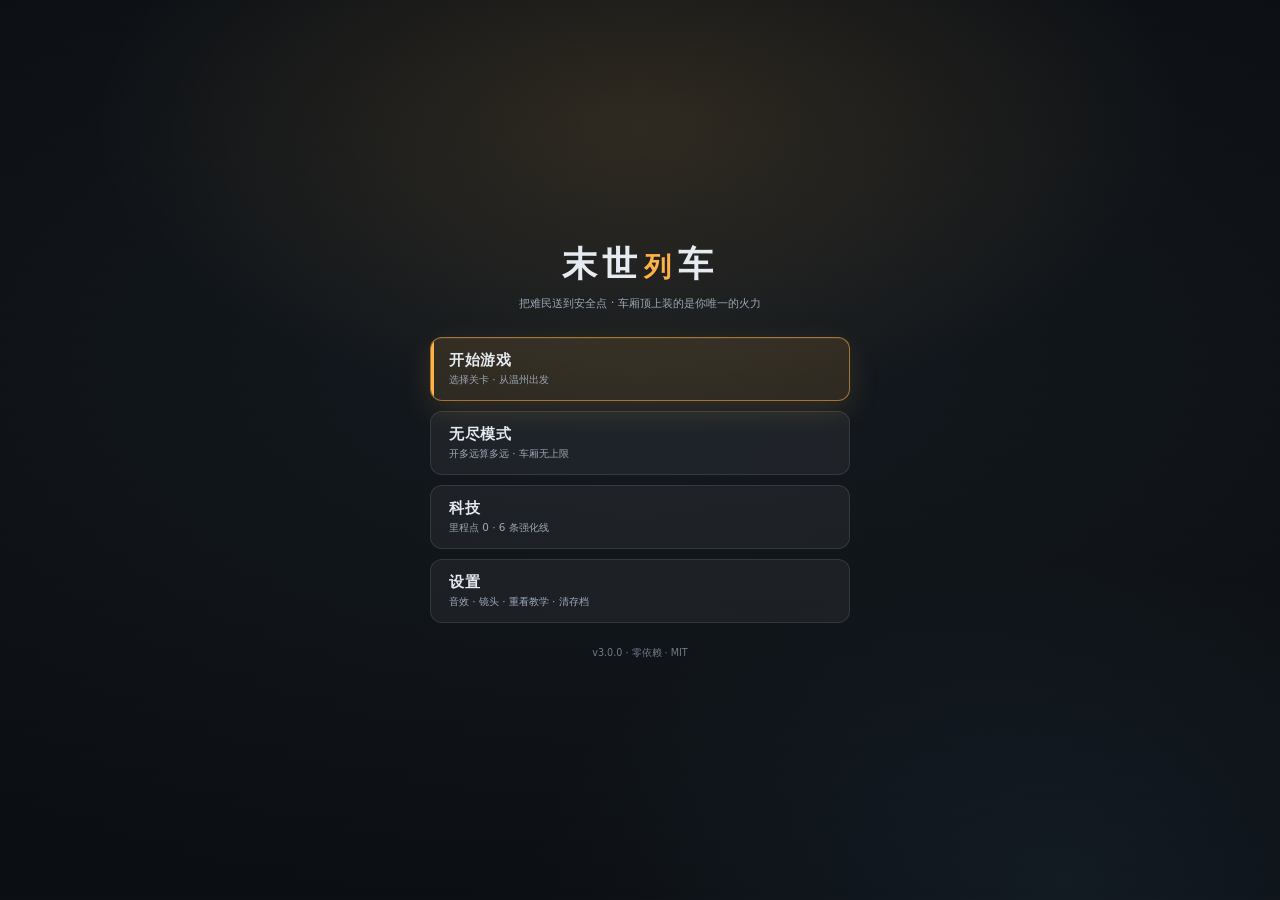
==== prototype/index.html @ fb1e8d97 "polish: 视觉精修（面板质感/动效/焦点环）+ 建筑女儿墙水箱 + 车厢污渍" ====
<!doctype html>
<html lang="zh-CN">
<head>
  <meta charset="utf-8">
  <meta name="viewport" content="width=device-width, initial-scale=1, viewport-fit=cover">
  <title>末世列车</title>
  <meta name="description" content="列车推进 · 车厢编组 · 尸潮防御（GDD v1.2 实现）">
  <link rel="stylesheet" href="css/style.css">
<link rel="stylesheet" href="css/polish.css">
</head>
<body>
  <canvas id="map"></canvas>
  <div id="ui"></div>
  <noscript>需要启用 JavaScript。</noscript>
  <script src="js/util.js"></script>
  <script src="js/cfg.js"></script>
  <script src="js/world.js"></script>
  <script src="js/fx.js"></script>
  <script src="js/lighting.js"></script>
  <script src="js/sound.js"></script>
  <script src="js/meta.js"></script>
  <script src="js/settings.js"></script>
  <script src="js/tips.js"></script>
  <script src="js/skills.js"></script>
  <script src="js/train.js"></script>
  <script src="js/zombies.js"></script>
  <script src="js/state.js"></script>
  <script src="js/save.js"></script>
  <script src="js/mapscreen.js"></script>
  <script src="js/ui.js"></script>
  <script src="js/main.js"></script>
</body>
</html>
---- prototype/css/style.css ----
/* 界面主题：废土暗色。变量集中在这里，改配色只改 :root。 */
:root {
  --bg: #14161a;
  --panel: rgba(20, 23, 28, 0.92);
  --panel-2: rgba(30, 34, 40, 0.96);
  --line: rgba(255, 255, 255, 0.10);
  --ink: #e6ebf2;
  --ink-2: #9aa7b6;
  --ink-3: #6d7a8a;
  --accent: #ffb347;
  --good: #5fc47a;
  --warn: #e0b04a;
  --bad: #e05a4a;
  --blue: #6fb6e0;
  --radius: 10px;
  --shadow: 0 10px 30px rgba(0, 0, 0, 0.45);
  --uiz: 1;
}

* { box-sizing: border-box; }

html, body {
  margin: 0; padding: 0; height: 100%;
  background: var(--bg);
  color: var(--ink);
  font-family: "PingFang SC", "Microsoft YaHei", "Noto Sans SC", system-ui, sans-serif;
  overflow: hidden;
  -webkit-font-smoothing: antialiased;
}

#map {
  position: fixed; inset: 0;
  display: block;
  touch-action: none;
}

#ui {
  position: fixed; inset: 0;
  pointer-events: none;
  font-size: calc(13px * var(--uiz));
  user-select: none;
}
#ui > * { pointer-events: auto; }
#ui .hud { pointer-events: none; }
#ui .hud button, #ui .hud .stat, #ui .hud .card-car { pointer-events: auto; }

/* ---------------- 顶栏 ---------------- */
.hud.top {
  position: absolute; top: 0; left: 0; right: 0;
  display: flex; align-items: center; gap: 14px;
  padding: 9px 14px;
  background: linear-gradient(180deg, rgba(10, 12, 15, 0.94), rgba(10, 12, 15, 0.42));
  border-bottom: 1px solid var(--line);
}
.brand { display: flex; flex-direction: column; line-height: 1.1; min-width: 128px; }
.brand b { font-size: 1.12em; letter-spacing: 0.06em; }
.brand span { font-size: 0.68em; color: var(--ink-3); letter-spacing: 0.18em; }

.route { flex: 1; min-width: 200px; max-width: 40vw; }
.route-track {
  position: relative; height: 6px; border-radius: 4px;
  background: rgba(255, 255, 255, 0.10);
  overflow: hidden;
}
.route-fill {
  position: absolute; inset: 0 auto 0 0; width: 0%;
  background: linear-gradient(90deg, #8b5a2b, var(--accent));
  transition: width 0.12s linear;
}
.route-marks { position: relative; height: 10px; }
.route-mark {
  position: absolute; top: 1px; width: 2px; height: 7px;
  background: rgba(255, 255, 255, 0.34); transform: translateX(-1px);
}
.route-mark.final { background: var(--accent); width: 3px; height: 10px; top: 0; }
.route-now { margin-top: 3px; font-size: 0.9em; color: var(--ink-2); }

.stats { display: flex; gap: 12px; }
.stat {
  display: flex; flex-direction: column; align-items: flex-end;
  min-width: 52px; line-height: 1.15;
}
.stat span { font-size: 0.72em; color: var(--ink-3); }
.stat b { font-size: 1.02em; font-variant-numeric: tabular-nums; }
.stat b.warn { color: var(--warn); }
.stat b.bad { color: var(--bad); }

.ctrls { display: flex; gap: 6px; align-items: center; }
.speeds { display: flex; gap: 2px; }

/* ---------------- 按钮 ---------------- */
.btn {
  font: inherit; color: var(--ink);
  background: rgba(255, 255, 255, 0.07);
  border: 1px solid var(--line);
  border-radius: 7px;
  padding: 5px 10px;
  cursor: pointer;
  line-height: 1.3;
  transition: background 0.12s, transform 0.06s;
}
.btn:hover { background: rgba(255, 255, 255, 0.13); }
.btn:active { transform: translateY(1px); }
.btn.sm { padding: 3px 7px; font-size: 0.92em; }
.btn.on { background: var(--accent); color: #221a08; border-color: transparent; font-weight: 700; }
.btn.primary { background: linear-gradient(180deg, #ffc46b, #e89b2c); color: #241a06; border-color: transparent; font-weight: 700; }
.btn.primary:hover { filter: brightness(1.06); }
.btn.ghost { background: transparent; }
.btn.big { padding: 10px 22px; font-size: 1.05em; width: 100%; }
.btn:disabled { opacity: 0.45; cursor: default; }

/* ---------------- 底部车厢条 ---------------- */
.hud.bottom {
  position: absolute; bottom: 0; left: 0; right: 0;
  display: flex; gap: 8px; justify-content: center;
  padding: 10px 12px 12px;
  background: linear-gradient(0deg, rgba(10, 12, 15, 0.94), rgba(10, 12, 15, 0));
}
.card-car {
  width: 168px;
  background: var(--panel);
  border: 1px solid var(--line);
  border-radius: var(--radius);
  padding: 7px 9px 8px;
  box-shadow: var(--shadow);
  cursor: default;
}
.card-car.dead { opacity: 0.55; filter: grayscale(0.7); }
.cc-head { display: flex; justify-content: space-between; align-items: baseline; font-size: 0.9em; }
.cc-name { color: var(--ink-2); }
.cc-hp { font-variant-numeric: tabular-nums; font-weight: 700; }
.cc-hp.warn { color: var(--warn); }
.cc-hp.bad, .cc-hp.dead { color: var(--bad); }
.cc-bar {
  height: 4px; margin: 5px 0 7px; border-radius: 3px;
  background: rgba(255, 255, 255, 0.10); overflow: hidden;
}
.cc-bar i {
  display: block; height: 100%; width: 100%;
  background: var(--good);
  transition: width 0.18s linear, background 0.2s;
}
.cc-bar i.warn { background: var(--warn); }
.cc-bar i.bad { background: var(--bad); }
.cc-bar i.dead { background: #5a1f1f; }
.cc-slots { display: flex; gap: 6px; }
.slot {
  flex: 1; display: flex; align-items: center; gap: 5px;
  font: inherit; font-size: 0.86em;
  color: var(--ink-2);
  background: rgba(255, 255, 255, 0.04);
  border: 1px dashed rgba(255, 255, 255, 0.18);
  border-radius: 7px;
  padding: 5px 6px;
  cursor: pointer;
  min-width: 0;
}
.slot:hover { background: rgba(255, 255, 255, 0.10); border-color: rgba(255, 255, 255, 0.32); }
.slot.has { border-style: solid; color: var(--ink); background: rgba(255, 179, 71, 0.10); }
.slot-dot { width: 7px; height: 7px; border-radius: 50%; background: rgba(255, 255, 255, 0.22); flex: none; }
.slot-txt { overflow: hidden; text-overflow: ellipsis; white-space: nowrap; }

/* ---------------- 抽屉 ---------------- */
.drawer {
  position: absolute; top: 62px; right: 12px; bottom: 118px;
  width: 372px;
  max-width: calc(100vw - 24px);
  overflow-y: auto;
  background: var(--panel-2);
  border: 1px solid var(--line);
  border-radius: 14px;
  box-shadow: var(--shadow);
  padding: 12px 13px 14px;
  display: flex; flex-direction: column; gap: 10px;
}
.drawer.hidden { display: none; }
.dw-head { display: flex; justify-content: space-between; align-items: flex-start; gap: 10px; }
.dw-head b { font-size: 1.06em; }
.dw-head .sub { color: var(--ink-3); font-size: 0.86em; margin-top: 3px; line-height: 1.45; }
.dw-sec { color: var(--ink-3); font-size: 0.78em; letter-spacing: 0.12em; margin-top: 4px; }
.dw-foot { color: var(--ink-3); font-size: 0.78em; margin-top: auto; padding-top: 8px; }
.dw-card {
  border: 1px solid var(--line); border-radius: 10px;
  padding: 9px 10px; background: rgba(255, 255, 255, 0.035);
  display: flex; flex-direction: column; gap: 7px;
}
.dw-card.own { border-color: rgba(255, 179, 71, 0.35); background: rgba(255, 179, 71, 0.05); }
.dw-card .row { display: flex; justify-content: space-between; align-items: baseline; }
.lv { color: var(--accent); font-weight: 700; font-size: 0.9em; }
.kv { display: flex; flex-wrap: wrap; gap: 4px 14px; color: var(--ink-2); font-size: 0.88em; }
.kv.big { font-size: 1em; color: var(--ink); gap: 6px 22px; justify-content: center; }
.desc { color: var(--ink-3); font-size: 0.85em; line-height: 1.5; }
.acts { display: flex; gap: 7px; flex-wrap: wrap; }
.sub { color: var(--ink-3); font-size: 0.85em; }

.wlist { display: flex; flex-direction: column; gap: 8px; }
.witem {
  display: flex; flex-direction: column; gap: 6px;
  text-align: left; font: inherit; color: var(--ink);
  background: rgba(255, 255, 255, 0.04);
  border: 1px solid var(--line); border-radius: 10px;
  padding: 9px 10px; cursor: pointer;
}
.witem:hover { background: rgba(255, 255, 255, 0.09); border-color: rgba(255, 255, 255, 0.24); }
.witem.off { opacity: 0.45; }
.wi-head { display: flex; align-items: center; gap: 8px; }
.wi-head b { flex: 1; }
.wi-dot { width: 9px; height: 9px; border-radius: 50%; flex: none; }
.cost { color: var(--accent); font-weight: 700; font-size: 0.9em; }

.shop { display: flex; flex-direction: column; gap: 7px; }
.shop-item {
  display: flex; justify-content: space-between; align-items: center;
  font: inherit; color: var(--ink); text-align: left;
  background: rgba(255, 255, 255, 0.05);
  border: 1px solid var(--line); border-radius: 9px;
  padding: 9px 11px; cursor: pointer;
}
.shop-item:hover { background: rgba(255, 255, 255, 0.10); }
.shop-item span { color: var(--accent); font-size: 0.88em; }

.cars { display: flex; flex-direction: column; gap: 5px; }
.car-line {
  display: flex; justify-content: space-between;
  font: inherit; font-size: 0.9em; color: var(--ink-2); text-align: left;
  background: rgba(255, 255, 255, 0.04);
  border: 1px solid var(--line); border-radius: 8px;
  padding: 7px 10px; cursor: pointer;
}
.car-line:hover { background: rgba(255, 255, 255, 0.09); }
.car-line.dead { opacity: 0.5; }

/* ---------------- 提示 ---------------- */
.toasts {
  position: absolute; left: 50%; transform: translateX(-50%);
  top: 76px;
  display: flex; flex-direction: column; gap: 6px; align-items: center;
  pointer-events: none;
}
.toast {
  background: rgba(12, 15, 19, 0.93);
  border: 1px solid var(--line);
  border-left: 3px solid var(--blue);
  border-radius: 8px;
  padding: 7px 13px;
  font-size: 0.92em;
  box-shadow: var(--shadow);
  animation: toastIn 0.18s ease-out;
  transition: opacity 0.4s, transform 0.4s;
}
.toast.good { border-left-color: var(--good); }
.toast.warn { border-left-color: var(--warn); }
.toast.bad { border-left-color: var(--bad); }
.toast.out { opacity: 0; transform: translateY(-6px); }
@keyframes toastIn { from { opacity: 0; transform: translateY(-6px); } to { opacity: 1; transform: none; } }

/* ---------------- 开始/结束 ---------------- */
.screen {
  position: absolute; inset: 0;
  display: flex; align-items: center; justify-content: center;
  background: radial-gradient(circle at 50% 40%, rgba(10, 12, 16, 0.72), rgba(6, 7, 9, 0.94));
  backdrop-filter: blur(3px);
}
.screen.hidden { display: none; }
.panel-start {
  width: min(560px, calc(100vw - 40px));
  background: var(--panel-2);
  border: 1px solid var(--line);
  border-radius: 18px;
  padding: 26px 28px 24px;
  box-shadow: 0 24px 60px rgba(0, 0, 0, 0.6);
  text-align: center;
}
.panel-start h1 { margin: 0 0 8px; font-size: 2em; letter-spacing: 0.08em; }
.panel-start.win h1 { color: var(--good); }
.panel-start.lose h1 { color: var(--bad); }
.tagline { color: var(--ink-2); line-height: 1.6; margin-bottom: 16px; }
.rules { text-align: left; color: var(--ink-2); line-height: 1.75; font-size: 0.92em; padding-left: 20px; margin: 0 0 18px; }
.hint { color: var(--ink-3); font-size: 0.82em; margin-top: 12px; }

/* ---------------- v2：技能卡 ---------------- */
.skills {
  display: flex; gap: 6px; align-items: stretch;
  margin-left: 4px;
}
.skill {
  position: relative;
  display: flex; flex-direction: column; align-items: center; justify-content: center;
  gap: 1px;
  min-width: 62px; padding: 4px 8px 5px;
  font: inherit; font-size: 0.78em; color: var(--ink);
  background: rgba(255, 255, 255, 0.06);
  border: 1px solid var(--line);
  border-radius: 8px;
  cursor: pointer;
  overflow: hidden;
  transition: background 0.12s, border-color 0.12s, transform 0.06s;
}
.skill:hover { background: rgba(255, 255, 255, 0.13); }
.skill:active { transform: translateY(1px); }
.sk-key {
  font-weight: 700; font-size: 0.9em;
  color: var(--sk, var(--accent));
  line-height: 1.1;
}
.sk-name { color: var(--ink-2); white-space: nowrap; line-height: 1.2; }
.sk-cd {
  position: absolute; left: 0; right: 0; bottom: 0;
  height: 0%; background: rgba(0, 0, 0, 0.55);
  pointer-events: none;
  transition: height 0.08s linear;
}
.skill.on {
  background: color-mix(in srgb, var(--sk, #ffb347) 26%, transparent);
  border-color: var(--sk, #ffb347);
  box-shadow: 0 0 12px color-mix(in srgb, var(--sk, #ffb347) 40%, transparent);
}
.skill.on .sk-name { color: var(--ink); }
.skill.off { opacity: 0.62; }
.skill.off .sk-key { color: var(--ink-3); }

.railchip {
  display: flex; flex-direction: column; align-items: flex-end; justify-content: center;
  padding: 0 8px; margin-left: 2px;
  border-left: 1px solid var(--line);
  line-height: 1.15;
  font-size: 0.78em;
}
.railchip span { color: var(--ink-3); }
.railchip b { color: var(--warn); font-variant-numeric: tabular-nums; }
.railchip.bad b { color: var(--bad); }

/* ================= GDD v1.2 界面 ================= */
.hud.hidden { display: none; }
.hud.top { z-index: 5; }
.skillsbar {
  position: absolute; top: 60px; right: 14px;
  display: flex; gap: 8px; padding: 0;
  background: none; border: none;
}
.skillsbar .skill { min-width: 74px; }
.carbar {
  position: absolute; left: 0; right: 0; bottom: 0;
  display: flex; gap: 6px; align-items: stretch;
  padding: 8px 12px 12px;
  overflow-x: auto; overflow-y: hidden;
  background: linear-gradient(0deg, rgba(10,12,15,0.95), rgba(10,12,15,0));
}
.ccard {
  flex: 0 0 auto; width: 86px;
  background: var(--panel); border: 1px solid var(--line); border-radius: 9px;
  padding: 5px 7px 6px; cursor: pointer;
  display: flex; flex-direction: column; gap: 3px;
  transition: border-color .12s, background .12s;
}
.ccard:hover { background: rgba(255,255,255,0.10); border-color: rgba(255,255,255,0.28); }
.ccard.head { border-color: rgba(255,179,71,0.45); }
.ccard.dead { opacity: .5; filter: grayscale(.7); }
.cc-name { font-size: .78em; color: var(--ink-2); white-space: nowrap; }
.cc-slots { display: flex; gap: 3px; height: 6px; }
.slotp { flex: 1; height: 6px; border-radius: 2px; background: rgba(255,255,255,0.12); }
.slotp.has { background: var(--accent); }
.cc-bar { height: 4px; border-radius: 3px; background: rgba(255,255,255,0.10); overflow: hidden; }
.cc-bar i { display: block; height: 100%; background: var(--good); }
.cc-bar i.warn { background: var(--warn); }
.cc-bar i.bad { background: var(--bad); }
.cc-hp { font-size: .78em; color: var(--ink-2); text-align: right; font-variant-numeric: tabular-nums; }
.cc-ref { font-size: .72em; color: var(--accent); }

/* 标题 / 局外 */
.panel-title {
  width: min(760px, calc(100vw - 40px));
  max-height: calc(100vh - 60px); overflow-y: auto;
  background: var(--panel-2); border: 1px solid var(--line); border-radius: 18px;
  padding: 24px 26px; box-shadow: 0 24px 60px rgba(0,0,0,.6);
  text-align: center;
}
.panel-title h1 { margin: 0 0 6px; font-size: 1.9em; letter-spacing: .08em; }
.panel-title.win h1 { color: var(--good); }
.panel-title.lose h1 { color: var(--bad); }
.points { margin: 10px 0 4px; color: var(--ink-2); }
.points b { color: var(--accent); font-size: 1.3em; margin-left: 6px; }
.meta-grid { display: grid; grid-template-columns: 1fr; gap: 7px; margin: 14px 0 10px; }
.mrow { display: flex; align-items: center; gap: 12px; text-align: left;
  background: rgba(255,255,255,0.04); border: 1px solid var(--line); border-radius: 10px; padding: 8px 10px; }
.mrow-l { flex: 1; display: flex; flex-direction: column; gap: 2px; }
.mrow-l span { color: var(--ink-3); font-size: .82em; }
.mrow-r { display: flex; align-items: center; gap: 10px; }
.pips { display: flex; gap: 3px; }
.pip { width: 8px; height: 8px; border-radius: 2px; background: rgba(255,255,255,0.12); }
.pip.on { background: var(--accent); }
.lv { color: var(--ink-2); font-size: .82em; font-variant-numeric: tabular-nums; }
.meta-foot { color: var(--ink-3); font-size: .8em; margin: 6px 0 4px; }
.lvls { margin-top: 14px; }
.levels { display: grid; grid-template-columns: repeat(6, 1fr); gap: 7px; }
.lvl { display: flex; flex-direction: column; gap: 1px; align-items: center;
  font: inherit; color: var(--ink); cursor: pointer;
  background: rgba(255,255,255,0.05); border: 1px solid var(--line); border-radius: 9px; padding: 8px 4px; }
.lvl:hover { background: rgba(255,255,255,0.11); }
.lvl b { font-size: .9em; }
.lvl span { color: var(--ink-2); font-size: .8em; }
.lvl i { color: var(--ink-3); font-size: .72em; font-style: normal; }
.lvl.locked { opacity: .4; cursor: default; }

/* 三选一卡片 */
.panel-offer { width: min(680px, calc(100vw - 40px)); text-align: center;
  background: var(--panel-2); border: 1px solid var(--line); border-radius: 16px; padding: 22px; }
.panel-offer h2 { margin: 0 0 6px; }
.offer { display: flex; gap: 12px; justify-content: center; margin-top: 16px; }
.ocard { flex: 1; display: flex; flex-direction: column; gap: 6px; align-items: center;
  font: inherit; color: var(--ink); cursor: pointer;
  background: rgba(255,255,255,0.05); border: 1px solid var(--line); border-radius: 12px; padding: 16px 10px; }
.ocard:hover { background: rgba(255,179,71,0.14); border-color: rgba(255,179,71,0.5); }
.ocard b { font-size: 1.1em; }
.ocard span { color: var(--ink-2); font-size: .86em; }
.ocard i { color: var(--accent); font-size: .86em; font-style: normal; }

/* 改装抽屉 */
.slotcard { border: 1px solid var(--line); border-radius: 10px; padding: 9px 10px;
  background: rgba(255,255,255,0.035); display: flex; flex-direction: column; gap: 7px; }
.slotcard .row { display: flex; justify-content: space-between; align-items: baseline; }
.carlist { display: flex; flex-direction: column; gap: 5px; }
.carline { display: flex; align-items: center; gap: 6px; }
.carline.on { border-color: var(--accent); }
.car-main { flex: 1; display: flex; justify-content: space-between; align-items: center;
  font: inherit; font-size: .9em; color: var(--ink); text-align: left;
  background: rgba(255,255,255,0.04); border: 1px solid var(--line); border-radius: 8px; padding: 7px 10px; cursor: pointer; }
.car-main:hover { background: rgba(255,255,255,0.10); }
.carline.dead .car-main { opacity: .5; }
.dot { width: 8px; height: 8px; border-radius: 50%; flex: none; display: inline-block; }
.cost { color: var(--accent); font-weight: 700; font-size: .9em; }
.kv.wide { justify-content: space-between; background: rgba(255,255,255,0.04);
  border: 1px solid var(--line); border-radius: 9px; padding: 8px 10px; }
.board { display: flex; flex-direction: column; gap: 5px; }
.board-bar { height: 6px; border-radius: 4px; background: rgba(255,255,255,0.10); overflow: hidden; }
.board-bar i { display: block; height: 100%; background: var(--accent); transition: width .2s linear; }
.shop-item.done { opacity: .55; }
/* 结算 */
.reslist { display: flex; flex-direction: column; gap: 4px; margin: 14px auto; max-width: 420px; }
.resrow { display: flex; justify-content: space-between; font-size: .92em; color: var(--ink-2);
  padding: 4px 10px; background: rgba(255,255,255,0.03); border-radius: 6px; }
.resrow b { color: var(--ink); font-variant-numeric: tabular-nums; }

/* 编组列表（按钮形态）与粘性底部 */
button.carline {
  width: 100%; display: flex; justify-content: space-between; align-items: center;
  font: inherit; font-size: .9em; color: var(--ink); text-align: left; cursor: pointer;
  background: rgba(255,255,255,0.04); border: 1px solid var(--line); border-radius: 8px; padding: 7px 10px;
}
button.carline:hover { background: rgba(255,255,255,0.10); }
button.carline.on { border-color: var(--accent); background: rgba(255,179,71,0.10); }
.dw-sticky {
  position: sticky; bottom: -14px; margin: 10px -13px -14px; padding: 10px 13px 14px;
  background: linear-gradient(0deg, var(--panel-2) 72%, rgba(30,34,40,0));
}

.cc-name { display: flex; align-items: center; gap: 4px; }
.cc-type { width: 6px; height: 6px; border-radius: 2px; display: inline-block; flex: none; }
.ccard.flash { border-color: var(--bad); box-shadow: 0 0 0 1px rgba(224,90,74,.45); }
.ccard.head .cc-name { color: var(--accent); }

/* 继续上一局 */
.resume {
  display: flex; align-items: center; justify-content: space-between; gap: 12px;
  margin: 0 0 12px; padding: 10px 12px; text-align: left;
  background: rgba(255,179,71,0.10); border: 1px solid rgba(255,179,71,0.38); border-radius: 10px;
}
.resume-l { display: flex; flex-direction: column; gap: 2px; }
.resume-l b { font-size: 1em; }
.resume-l span { color: var(--ink-2); font-size: .85em; }
.resume-r { display: flex; gap: 6px; flex: none; }

/* 关卡变异标签 */
.modchip {
  display: inline-block; margin-left: 8px; padding: 1px 6px; border-radius: 4px;
  font-style: normal; font-size: .72em; letter-spacing: .06em;
  color: #ffd479; background: rgba(255,179,71,0.14); border: 1px solid rgba(255,179,71,0.35);
}

/* 涂装选择 */
.skins-wrap { margin: 10px 0 4px; }
.skins { display: grid; grid-template-columns: repeat(4, 1fr); gap: 7px; }
.skin {
  display: flex; flex-direction: column; align-items: center; gap: 3px;
  font: inherit; color: var(--ink); cursor: pointer;
  background: rgba(255,255,255,0.045); border: 1px solid var(--line); border-radius: 9px; padding: 8px 6px;
}
.skin:hover { background: rgba(255,255,255,0.10); }
.skin.on { border-color: var(--accent); background: rgba(255,179,71,0.12); }
.skin.locked { opacity: .6; }
.skin b { font-size: .9em; }
.skin span { font-size: .76em; color: var(--ink-2); }
.skin .swatch { width: 26px; height: 10px; border-radius: 3px; display: block; }

/* 战后报告 */
.grade {
  display: inline-flex; align-items: center; justify-content: center;
  width: 54px; height: 54px; margin: 6px auto 2px; border-radius: 50%;
  font-size: 1.5em; font-weight: 800; letter-spacing: .04em;
  border: 2px solid currentColor;
}
.grade.good { color: #5fc47a; background: rgba(95,196,122,0.10); }
.grade.warn { color: #e0b04a; background: rgba(224,176,74,0.10); }
.grade.bad  { color: #e05a4a; background: rgba(224,90,74,0.10); }
.gradeline { margin: 6px 0 12px; color: var(--ink-2); font-size: .95em; }
.statgrid {
  display: grid; grid-template-columns: repeat(3, 1fr); gap: 6px;
  margin: 0 auto 12px; max-width: 560px;
}
.statcell {
  display: flex; flex-direction: column; gap: 2px; align-items: center;
  padding: 7px 4px; border-radius: 8px;
  background: rgba(255,255,255,0.04); border: 1px solid var(--line);
}
.statcell span { font-size: .74em; color: var(--ink-3); }
.statcell b { font-size: .98em; font-variant-numeric: tabular-nums; }
.bestline { margin: 8px 0 2px; color: var(--accent); font-size: .9em; }

/* ================= 开始界面 ================= */
.start-root {
  position: fixed; inset: 0; display: flex; align-items: center; justify-content: center;
  background: radial-gradient(120% 90% at 50% 40%, #141a20 0%, #0b0e12 70%);
}
.start-wrap { width: min(420px, 88vw); text-align: center; }
.start-title { font-size: 2.7em; letter-spacing: .16em; margin: 0 0 8px; font-weight: 800; }
.start-title .yu { color: var(--accent); font-size: .78em; margin: 0 1px; }
.start-sub { color: var(--ink-2); font-size: .88em; margin-bottom: 26px; }
.start-menu { display: flex; flex-direction: column; gap: 10px; }
.start-btn {
  display: flex; flex-direction: column; gap: 3px; align-items: flex-start; width: 100%;
  padding: 13px 18px; font: inherit; color: var(--ink); cursor: pointer; text-align: left;
  background: rgba(255,255,255,0.05); border: 1px solid var(--line); border-radius: 12px;
  transition: background .12s, border-color .12s, transform .08s;
}
.start-btn:hover { background: rgba(255,255,255,0.10); transform: translateY(-1px); }
.start-btn.primary { border-color: rgba(255,179,71,0.55); background: rgba(255,179,71,0.12); }
.start-btn.primary:hover { background: rgba(255,179,71,0.20); }
.start-btn b { font-size: 1.12em; letter-spacing: .04em; }
.start-btn .sub { color: var(--ink-2); font-size: .8em; }
.start-foot { margin-top: 24px; color: var(--ink-3); font-size: .74em; }

/* ================= 关卡地图 ================= */
.panel-map {
  width: min(940px, calc(100vw - 36px)); max-height: calc(100vh - 36px);
  display: flex; flex-direction: column; gap: 8px; overflow: hidden;
  background: var(--panel-2); border: 1px solid var(--line); border-radius: 18px; padding: 16px 20px 14px;
}
.map-head h2 { margin: 0 0 2px; font-size: 1.2em; letter-spacing: .06em; }
.map-head .sub { color: var(--ink-3); font-size: .82em; }
.china-map { width: 100%; height: auto; max-height: calc(100vh - 230px); display: block; }
.map-sea { fill: #0c1116; }
.map-land { fill: #1b2320; stroke: #41544a; stroke-width: 2; }
.map-route { stroke: #6b7f74; stroke-width: 2; stroke-dasharray: 5 5; }
.map-route.detour { stroke: #48564f; stroke-dasharray: 2 7; }
.map-city { cursor: pointer; }
.map-city .mc-dot { fill: #2c3a34; stroke: #6b7f74; stroke-width: 2; }
.map-city.done .mc-dot { fill: #c98a2e; stroke: #ffd479; }
.map-city.current .mc-dot { fill: var(--accent); stroke: #ffe2a0; }
.mc-ring { fill: none; stroke: rgba(255,179,71,0.45); stroke-width: 2; }
.map-city.locked { opacity: .45; cursor: not-allowed; }
.mc-name { fill: #dfe5ec; font-size: 15px; paint-order: stroke; stroke: #0c1116; stroke-width: 3.5; stroke-linejoin: round; }
.mc-num { fill: #0c1116; font-size: 10px; font-weight: 700; text-anchor: middle; pointer-events: none; }
.map-city.locked .mc-name { fill: #8a949e; }
.map-legend { display: flex; align-items: center; gap: 6px; color: var(--ink-3); font-size: .76em; }
.map-legend .lg { width: 10px; height: 10px; border-radius: 50%; display: inline-block; margin-left: 10px; }
.map-legend .lg.done { background: #c98a2e; }
.map-legend .lg.current { background: var(--accent); }
.map-legend .lg.locked { background: #2c3a34; border: 1px solid #6b7f74; }
.map-foot { display: flex; justify-content: flex-end; gap: 8px; }

/* ================= 科技页 ================= */
.panel-tech {
  width: min(760px, calc(100vw - 36px)); max-height: calc(100vh - 40px); overflow-y: auto;
  background: var(--panel-2); border: 1px solid var(--line); border-radius: 18px; padding: 22px 24px;
  text-align: center;
}
.panel-tech h1 { margin: 0 0 4px; font-size: 1.6em; letter-spacing: .12em; }
.milestone {
  margin-left: 6px; padding: 0 5px; border-radius: 4px; font-style: normal;
  font-size: .68em; font-weight: 700; color: #0c1116; background: var(--accent);
  vertical-align: middle;
}
.pip.mark { box-shadow: 1px 0 0 0 rgba(255,179,71,0.6); }

/* 站台期间常驻的返回按钮 */
.fab {
  position: absolute; right: 18px; bottom: 132px; z-index: 8;
  padding: 10px 18px; border-radius: 999px; cursor: pointer;
  font: inherit; font-weight: 700; font-size: .95em; letter-spacing: .04em;
  color: #1a1206; background: var(--accent); border: none;
  box-shadow: 0 6px 20px rgba(0,0,0,.45), 0 0 0 1px rgba(255,255,255,.12) inset;
  animation: fabPulse 2.4s ease-in-out infinite;
}
.fab:hover { filter: brightness(1.08); }
.fab.hidden { display: none; }
@keyframes fabPulse {
  0%, 100% { box-shadow: 0 6px 20px rgba(0,0,0,.45), 0 0 0 0 rgba(255,179,71,.5); }
  50% { box-shadow: 0 6px 20px rgba(0,0,0,.45), 0 0 0 10px rgba(255,179,71,0); }
}

/* 地图：进度、信息卡、解锁动画 */
.panel-map { position: relative; }
.map-progress { display: flex; align-items: center; gap: 8px; margin-top: 6px; font-size: .78em; color: var(--ink-3); }
.map-bar { flex: 1; max-width: 240px; height: 5px; border-radius: 3px; background: rgba(255,255,255,.10); overflow: hidden; }
.map-bar i { display: block; height: 100%; background: var(--accent); transition: width .45s ease; }
.map-route.done { stroke: #c98a2e; stroke-dasharray: none; opacity: .95; }
.map-card {
  position: absolute; left: 26px; bottom: 62px; width: 292px; z-index: 3;
  display: flex; flex-direction: column; gap: 6px;
  background: rgba(15,19,23,0.97); border: 1px solid var(--line); border-radius: 12px;
  padding: 12px 14px; box-shadow: 0 16px 40px rgba(0,0,0,.55);
}
.map-card.hidden { display: none; }
.mc-head { display: flex; justify-content: space-between; align-items: baseline; gap: 8px; }
.mc-head b { font-size: 1.02em; }
.mc-head span { color: var(--ink-3); font-size: .8em; white-space: nowrap; }
.mc-row { color: var(--ink-2); font-size: .84em; }
.mc-acts { display: flex; gap: 8px; margin-top: 6px; }
.mc-acts .btn { flex: 1; }
.map-city.just .mc-dot { transform-box: fill-box; transform-origin: center; animation: cityPop 1.1s ease-out; }
@keyframes cityPop { 0% { transform: scale(.3); } 55% { transform: scale(1.7); } 100% { transform: scale(1); } }
.mc-ring { transform-box: fill-box; transform-origin: center; animation: ringPulse 1.8s ease-out infinite; }
@keyframes ringPulse {
  0% { opacity: .95; transform: scale(.8); }
  70% { opacity: 0; transform: scale(1.5); }
  100% { opacity: 0; transform: scale(1.5); }
}

/* 新手提示 */
.toast.tip {
  border-color: rgba(255,179,71,0.55);
  background: rgba(255,179,71,0.14);
  color: #ffe2a0;
  max-width: 420px;
}

/* 设置页 */
.panel-settings { width: min(520px, calc(100vw - 36px)); }
.set-list { display: flex; flex-direction: column; gap: 8px; margin: 14px 0 10px; text-align: left; }
.set-row {
  display: flex; align-items: center; justify-content: space-between; gap: 12px;
  padding: 9px 12px; border-radius: 10px;
  background: rgba(255,255,255,0.04); border: 1px solid var(--line);
}
.set-row span { color: var(--ink-2); font-size: .9em; }
.set-range { flex: 1; max-width: 220px; accent-color: var(--accent); }
.set-sep { height: 1px; background: var(--line); margin: 4px 0; }
.set-foot { color: var(--ink-3); font-size: .76em; margin: 8px 0 12px; }
.btn.danger { border-color: rgba(224,90,74,0.5); color: #ff9a8a; }
.btn.danger:hover { background: rgba(224,90,74,0.16); }

/* ================= 移动端适配 ================= */
@media (max-width: 900px) {
  .hud.top { flex-wrap: wrap; gap: 6px 10px; padding: 6px 9px; }
  .brand { min-width: auto; }
  .brand b { font-size: 1em; }
  .route { order: 4; flex-basis: 100%; min-width: 0; max-width: none; }
  .route-now { font-size: .78em; }
  .stats { gap: 9px; font-size: .82em; }
  .stat { gap: 3px; }
  .ctrls { gap: 4px; margin-left: auto; }
  .btn.sm { padding: 4px 8px; font-size: .76em; border-radius: 7px; }
  .btn.sm kbd { display: none; }
  .skillsbar { top: auto; bottom: 96px; right: 9px; gap: 5px; }
  .skillsbar .skill { min-width: 56px; padding: 5px 6px; font-size: .72em; border-radius: 8px; }
  .carbar { padding: 6px 8px 8px; gap: 5px; }
  .ccard { width: 70px; padding: 4px 6px 5px; }
  .cc-name { font-size: .72em; }
  .drawer { left: 8px; right: 8px; width: auto; top: auto; bottom: 84px; height: 56vh; max-height: 56vh; }
  .fab { bottom: 92px; right: 12px; padding: 9px 14px; font-size: .86em; }
  .start-title { font-size: 2.1em; }
  .start-btn { padding: 11px 15px; }
  .panel-map { padding: 12px 12px 10px; }
  .china-map { max-height: 44vh; }
  .map-card { left: 10px; right: 10px; width: auto; bottom: 52px; }
  .mc-name { font-size: 12px; }
  .panel-title, .panel-tech { padding: 16px 15px; }
  .statgrid { grid-template-columns: repeat(2, 1fr); }
  .skill .sk-key { font-size: .85em; }
}

/* 横屏手机：高度紧张 */
@media (max-height: 520px) and (orientation: landscape) {
  .skillsbar { top: 52px; bottom: auto; }
  .drawer { top: 52px; bottom: 76px; height: auto; max-height: none; }
  .ccard { width: 62px; }
  .carbar { padding: 4px 8px 6px; }
  .fab { bottom: 78px; }
  .panel-map { padding: 8px 10px; }
  .china-map { max-height: 58vh; }
  .map-card { bottom: 44px; }
}

/* 触摸设备：去掉 hover 残留样式，按钮加触摸反馈 */
@media (pointer: coarse) {
  .btn:active, .card, .ccard:active, .lvl:active, .skin:active, .start-btn:active { transform: scale(.98); }
  .ccard:hover, .btn:hover { background: rgba(255,255,255,0.06); }
  .toast { font-size: .85em; }
}

/* 矮屏（手机横屏）再压一档：把车厢条压薄，给战场让位置 */
@media (max-height: 560px) {
  .hud.top { padding: 4px 8px; gap: 4px 8px; }
  .brand b { font-size: .92em; }
  .brand span { font-size: .6em; }
  .stats { font-size: .74em; gap: 8px; }
  .route-track { height: 4px; }
  .route-now { font-size: .72em; margin-top: 1px; }
  .carbar { padding: 3px 7px 5px; }
  .ccard { width: 58px; padding: 3px 5px; gap: 2px; border-radius: 7px; }
  .cc-name { font-size: .64em; }
  .cc-hp { display: none; }
  .cc-ref { display: none; }
  .cc-slots { height: 4px; }
  .slotp { height: 4px; }
  .fab { bottom: 66px; padding: 7px 12px; font-size: .8em; }
  .skillsbar { bottom: 68px; }
  .drawer { bottom: 62px; }
}

.carline .btn.mv { padding: 3px 7px; font-size: .82em; line-height: 1; min-width: 26px; }

/* ================= 站台整备视图 ================= */
.depot { display: flex; flex-direction: column; gap: 6px; }
.depot-row { display: flex; gap: 5px; overflow-x: auto; padding: 2px 2px 6px; scrollbar-width: thin; }
.dcell { position: relative; flex: 0 0 auto; display: flex; flex-direction: column; gap: 3px; }
.dcard {
  width: 78px; padding: 6px 7px 5px; border-radius: 9px; cursor: pointer;
  background: rgba(255,255,255,0.05); border: 1px solid var(--line);
  display: flex; flex-direction: column; gap: 3px;
  transition: background .12s, border-color .12s;
}
.dcard:hover { background: rgba(255,255,255,0.10); border-color: rgba(255,255,255,0.28); }
.dcard.head { border-color: rgba(255,179,71,0.5); }
.dcard.dead { opacity: .48; filter: grayscale(.8); }
.dc-top { display: flex; flex-direction: column; line-height: 1.15; }
.dc-top span { font-size: .62em; color: var(--ink-3); letter-spacing: .06em; }
.dcard.head .dc-top span { color: var(--accent); }
.dc-top b { font-size: .74em; font-weight: 600; white-space: nowrap; }
.dc-bar { height: 4px; border-radius: 2px; background: rgba(0,0,0,.45); overflow: hidden; }
.dc-bar i { display: block; height: 100%; background: var(--good); }
.dcard.dead .dc-bar i { background: var(--bad); }
.dc-slots { display: flex; gap: 2px; height: 7px; }
.dc-slot { flex: 1; border-radius: 2px; background: rgba(255,255,255,.10); }
.dc-slot.on { box-shadow: 0 0 0 1px rgba(0,0,0,.35) inset; }
.dc-num { font-size: .62em; color: var(--ink-3); text-align: right; }
.dc-badge {
  position: absolute; top: -5px; left: 4px; font-size: .56em; padding: 0 4px;
  border-radius: 4px; background: var(--accent); color: #17110a; font-weight: 700;
}
.dc-mv { display: flex; gap: 3px; }
.dc-mv button {
  flex: 1; font: inherit; font-size: .66em; line-height: 1; padding: 2px 0;
  border-radius: 5px; cursor: pointer; color: var(--ink-2);
  background: rgba(255,255,255,.06); border: 1px solid var(--line);
}
.dc-mv button:hover { background: rgba(255,179,71,.18); color: var(--accent); }
.dc-x {
  position: absolute; top: -6px; right: -6px; width: 17px; height: 17px; padding: 0;
  font-size: .62em; line-height: 1; border-radius: 50%; cursor: pointer;
  color: #ff9a8a; background: #2a1b1b; border: 1px solid rgba(224,90,74,.5);
}
.dc-x:hover { background: rgba(224,90,74,.35); color: #fff; }
.depot-sum { font-size: .72em; color: var(--ink-3); }
.depot-sum b { color: var(--ink-2); }


/* 关卡目标chip */
.goalchip {
  margin-top: 2px; padding: 1px 6px; border-radius: 5px; font-style: normal;
  font-size: .62em; letter-spacing: .06em; font-weight: 700;
  color: #0f1114; background: var(--accent); align-self: flex-start;
}
.goalchip.hidden { display: none; }
.goalchip.danger { background: #e0564a; color: #fff; }


/* 科技专精分支 */
.branch {
  grid-column: 1 / -1; display: flex; align-items: center; gap: 8px;
  margin-top: 6px; padding: 6px 10px; border-radius: 9px;
  background: rgba(255,179,71,0.08); border: 1px dashed rgba(255,179,71,0.45);
}
.branch.on { background: rgba(255,179,71,0.14); border-style: solid; }
.branch .bq { font-size: .78em; color: var(--ink-2); }
.branch b { font-size: .84em; color: var(--accent); }
.branch span { font-size: .78em; color: var(--ink-3); }
---- prototype/css/polish.css ----
/* ============================================================
   v2 精修层：统一质感、动效、交互反馈（放在最后以覆盖默认值）
   ============================================================ */
:root {
  --ease: cubic-bezier(.2, .8, .2, 1);
  --panel-grad: linear-gradient(178deg, rgba(33, 39, 46, 0.98) 0%, rgba(20, 24, 29, 0.98) 100%);
  --edge: inset 0 1px 0 rgba(255, 255, 255, 0.06);
  --lift: 0 18px 48px rgba(0, 0, 0, 0.55), 0 2px 6px rgba(0, 0, 0, 0.4);
}

/* ---- 面板统一：渐变底 + 顶部内高光 + 深投影 ---- */
.panel-tech, .panel-map, .drawer, .map-card, .panel, .result-panel {
  background: var(--panel-grad) !important;
  border: 1px solid rgba(255, 255, 255, 0.09);
  box-shadow: var(--lift), var(--edge);
  backdrop-filter: blur(6px);
}

/* ---- 按钮：统一高度、过渡、按下反馈、键盘焦点 ---- */
.btn {
  display: inline-flex; align-items: center; justify-content: center; gap: 6px;
  min-height: 31px; line-height: 1;
  border-radius: 9px;
  transition: background .14s var(--ease), border-color .14s var(--ease),
              transform .08s var(--ease), box-shadow .18s var(--ease);
}
.btn:hover { border-color: rgba(255, 255, 255, 0.26); }
.btn:active { transform: translateY(1px) scale(.985); }
.btn:focus-visible { outline: 2px solid var(--accent); outline-offset: 2px; }
.btn.primary {
  box-shadow: 0 4px 16px rgba(255, 179, 71, 0.22), var(--edge);
}
.btn.primary:hover { box-shadow: 0 6px 22px rgba(255, 179, 71, 0.32), var(--edge); }
.btn[disabled] { opacity: .45; pointer-events: none; }

/* ---- 顶栏：更细的分隔和高光 ---- */
.hud.top {
  backdrop-filter: blur(8px);
  box-shadow: 0 1px 0 rgba(255, 255, 255, 0.05), 0 8px 24px rgba(0, 0, 0, 0.45);
}
.stat b { font-variant-numeric: tabular-nums; letter-spacing: .01em; }

/* ---- 数字变化脉冲 ---- */
@keyframes numPulse {
  0% { transform: scale(1); }
  35% { transform: scale(1.22); color: var(--accent); }
  100% { transform: scale(1); }
}
.stat b.pulse { animation: numPulse .34s var(--ease); display: inline-block; }

/* ---- 画面切换：淡入 + 轻微上浮 ---- */
@keyframes screenIn {
  from { opacity: 0; transform: translateY(10px) scale(.995); }
  to { opacity: 1; transform: none; }
}
.screen > * { animation: screenIn .28s var(--ease) both; }

/* ---- 开始页：动态光晕 + 噪点 ---- */
.start-root { position: fixed; overflow: hidden; }
.start-root::before {
  content: ''; position: absolute; inset: -25%; z-index: 0; pointer-events: none;
  background:
    radial-gradient(46% 34% at 50% 26%, rgba(255, 179, 71, 0.13), transparent 62%),
    radial-gradient(42% 36% at 72% 82%, rgba(80, 132, 176, 0.10), transparent 66%);
  animation: drift 22s ease-in-out infinite alternate;
}
.start-root::after {
  content: ''; position: absolute; inset: 0; z-index: 1; pointer-events: none; opacity: .35;
  background-image: repeating-linear-gradient(0deg, rgba(255,255,255,.028) 0 1px, transparent 1px 3px);
  mix-blend-mode: overlay;
}
.start-wrap { position: relative; z-index: 2; }
@keyframes drift {
  from { transform: translate3d(-2%, -1.5%, 0) scale(1.02); }
  to { transform: translate3d(2%, 2%, 0) scale(1.08); }
}

/* ---- 开始页大按钮：左侧色条 + 悬停位移 ---- */
.start-btn { position: relative; overflow: hidden; }
.start-btn::before {
  content: ''; position: absolute; left: 0; top: 0; bottom: 0; width: 3px;
  background: transparent; transition: background .16s var(--ease);
}
.start-btn:hover::before, .start-btn.primary::before { background: var(--accent); }
.start-btn.primary { box-shadow: 0 10px 30px rgba(255, 179, 71, 0.14), var(--edge); }

/* ---- 对话框/弹窗统一 ---- */
.toast {
  border-radius: 10px;
  box-shadow: 0 8px 26px rgba(0, 0, 0, 0.5), var(--edge);
  animation: toastIn .22s var(--ease);
}
@keyframes toastIn {
  from { opacity: 0; transform: translateY(-8px) scale(.98); }
  to { opacity: 1; transform: none; }
}

/* ---- 车厢卡 / 列表项 hover ---- */
.ccard, .carline, .lvl, .skin, .mrow, .dcell {
  transition: transform .1s var(--ease), background .14s var(--ease), border-color .14s var(--ease);
}
.ccard:active, .lvl:active, .skin:active { transform: scale(.97); }

/* ---- 滚动条 ---- */
::-webkit-scrollbar { width: 8px; height: 8px; }
::-webkit-scrollbar-thumb { background: rgba(255, 255, 255, 0.14); border-radius: 4px; }
::-webkit-scrollbar-thumb:hover { background: rgba(255, 255, 255, 0.24); }
::-webkit-scrollbar-track { background: transparent; }

/* ---- 移动端：动效减弱 ---- */
@media (prefers-reduced-motion: reduce) {
  * { animation-duration: .01ms !important; transition-duration: .01ms !important; }
}
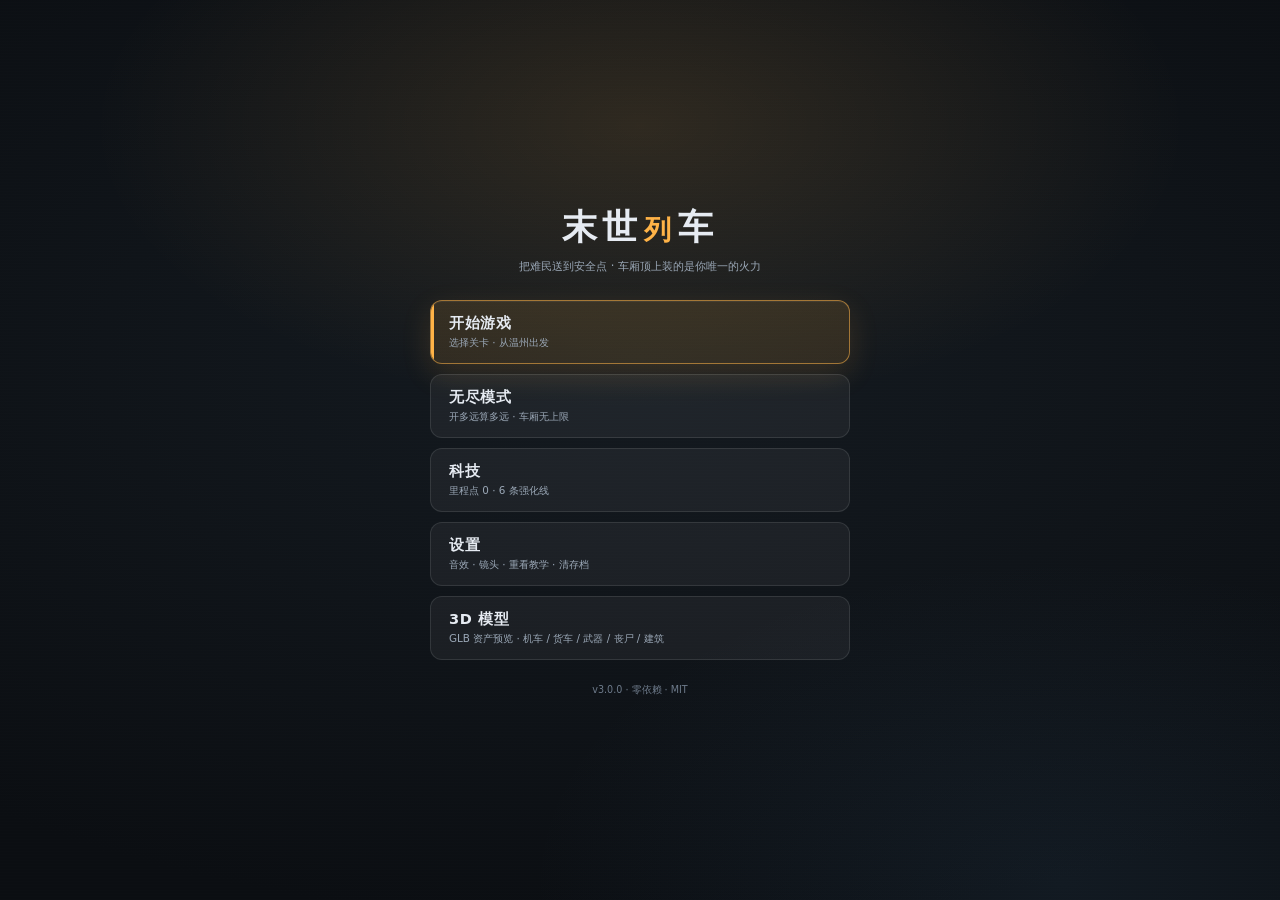
==== commit 04a0f6d8: "feat(3d): 程序化模型导出 GLB 资产 + 游戏内 WebGL 预览（assets/models/*.glb + glb 解析器 + 3D 视图）" ====
--- a/prototype/index.html
+++ b/prototype/index.html
@@ -13,6 +13,9 @@
   <div id="ui"></div>
   <noscript>需要启用 JavaScript。</noscript>
   <script src="js/util.js"></script>
+  <script src="assets/models-data.js"></script>
+  <script src="js/glb.js"></script>
+  <script src="js/models.js"></script>
   <script src="js/cfg.js"></script>
   <script src="js/world.js"></script>
   <script src="js/fx.js"></script>
@@ -27,6 +30,7 @@
   <script src="js/state.js"></script>
   <script src="js/save.js"></script>
   <script src="js/mapscreen.js"></script>
+  <script src="js/view3d.js"></script>
   <script src="js/ui.js"></script>
   <script src="js/main.js"></script>
 </body>
--- a/prototype/css/polish.css
+++ b/prototype/css/polish.css
@@ -111,3 +111,25 @@
 @media (prefers-reduced-motion: reduce) {
   * { animation-duration: .01ms !important; transition-duration: .01ms !important; }
 }
+
+
+/* ================= 3D 模型预览层 ================= */
+.v3d { position: absolute; inset: 0; z-index: 40; background: #0b0e12; pointer-events: auto; }
+.v3d-cv { position: absolute; inset: 0; width: 100%; height: 100%; display: block; touch-action: none; }
+.v3d-head { position: absolute; left: 22px; top: 18px; pointer-events: none; }
+.v3d-head b { display: block; font-size: 17px; letter-spacing: .12em; }
+.v3d-head span { color: var(--ink-3); font-size: 12px; }
+.v3d-bar { position: absolute; left: 20px; bottom: 20px; display: flex; gap: 8px; flex-wrap: wrap; }
+.v3d-bar button {
+  padding: 8px 14px; border-radius: 9px; cursor: pointer; font: inherit; font-weight: 600;
+  color: var(--ink-2); background: rgba(255,255,255,.05); border: 1px solid var(--line);
+  transition: .15s var(--ease);
+}
+.v3d-bar button:hover { color: var(--ink); background: rgba(255,255,255,.1); }
+.v3d-bar button.on { color: #17110a; background: var(--accent); border-color: var(--accent); }
+.v3d-close {
+  position: absolute; right: 20px; top: 18px; width: 34px; height: 34px; border-radius: 9px;
+  cursor: pointer; color: var(--ink-2); background: rgba(255,255,255,.06);
+  border: 1px solid var(--line); font-size: 15px;
+}
+.v3d-close:hover { color: #fff; background: rgba(224,90,74,.35); }
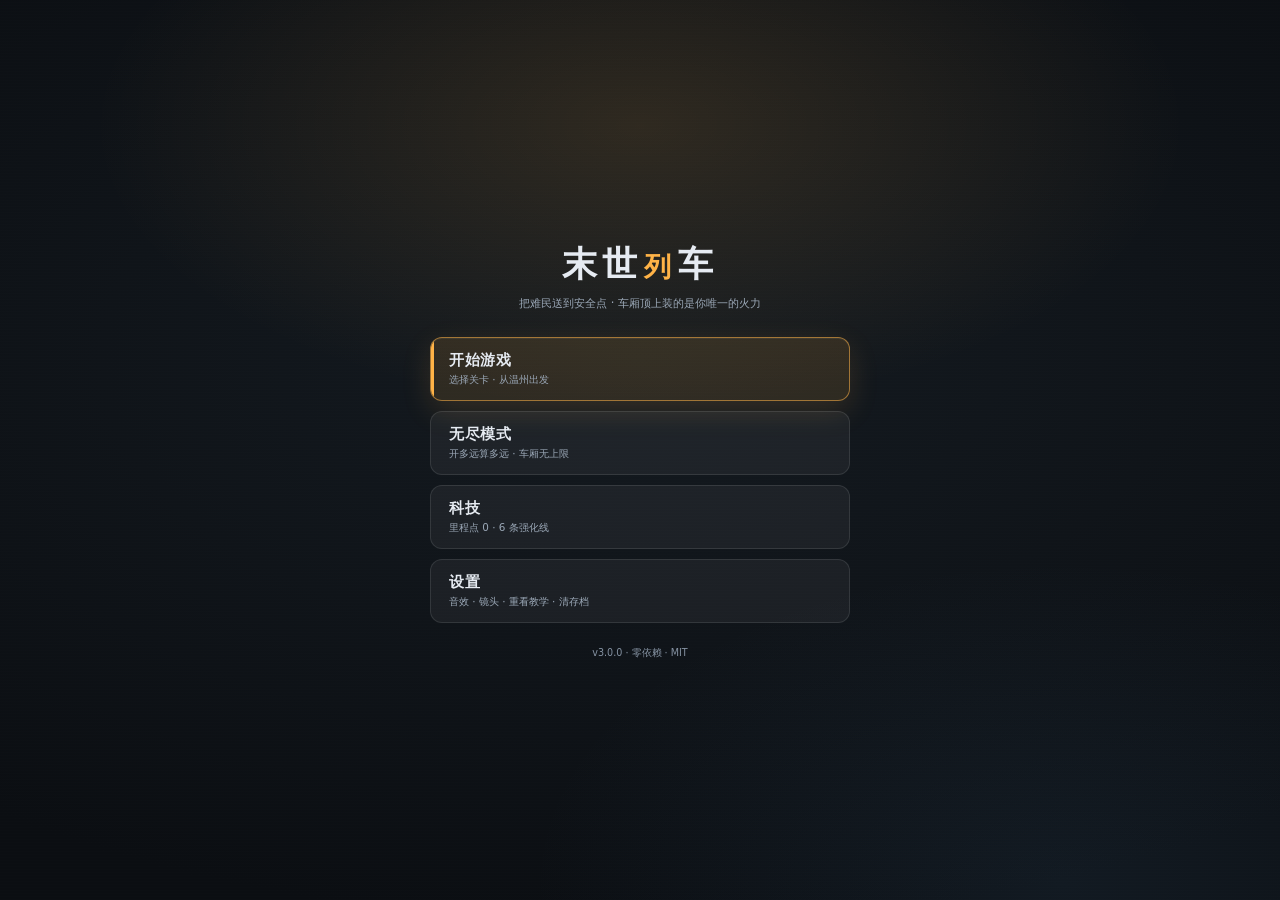
==== commit b62738b9: "feat(ux/ui): #2 交互与写实化收口 - 交互：改装页真暂停（只还原自己按下的暂停）、FAB 单一谓词、抽屉/站台 44 热区、模态栈（确认>抽屉，Esc 分层+焦点回落）、三选一数字键、" ====
--- a/prototype/index.html
+++ b/prototype/index.html
@@ -7,14 +7,17 @@
   <meta name="description" content="列车推进 · 车厢编组 · 尸潮防御（GDD v1.2 实现）">
   <link rel="stylesheet" href="css/style.css">
 <link rel="stylesheet" href="css/polish.css">
+<link rel="stylesheet" href="css/ui-realism.css">
 </head>
 <body>
   <canvas id="map"></canvas>
+  <canvas id="map3d" style="display:none"></canvas>
   <div id="ui"></div>
   <noscript>需要启用 JavaScript。</noscript>
   <script src="js/util.js"></script>
   <script src="assets/models-data.js"></script>
   <script src="js/glb.js"></script>
+  <script src="js/art.js"></script>
   <script src="js/models.js"></script>
   <script src="js/cfg.js"></script>
   <script src="js/world.js"></script>
@@ -30,6 +33,7 @@
   <script src="js/state.js"></script>
   <script src="js/save.js"></script>
   <script src="js/mapscreen.js"></script>
+  <script src="js/world3d.js"></script>
   <script src="js/view3d.js"></script>
   <script src="js/ui.js"></script>
   <script src="js/main.js"></script>
--- a/prototype/css/style.css
+++ b/prototype/css/style.css
@@ -178,7 +178,6 @@
 .dw-head b { font-size: 1.06em; }
 .dw-head .sub { color: var(--ink-3); font-size: 0.86em; margin-top: 3px; line-height: 1.45; }
 .dw-sec { color: var(--ink-3); font-size: 0.78em; letter-spacing: 0.12em; margin-top: 4px; }
-.dw-foot { color: var(--ink-3); font-size: 0.78em; margin-top: auto; padding-top: 8px; }
 .dw-card {
   border: 1px solid var(--line); border-radius: 10px;
   padding: 9px 10px; background: rgba(255, 255, 255, 0.035);
@@ -449,11 +448,6 @@
 }
 button.carline:hover { background: rgba(255,255,255,0.10); }
 button.carline.on { border-color: var(--accent); background: rgba(255,179,71,0.10); }
-.dw-sticky {
-  position: sticky; bottom: -14px; margin: 10px -13px -14px; padding: 10px 13px 14px;
-  background: linear-gradient(0deg, var(--panel-2) 72%, rgba(30,34,40,0));
-}
-
 .cc-name { display: flex; align-items: center; gap: 4px; }
 .cc-type { width: 6px; height: 6px; border-radius: 2px; display: inline-block; flex: none; }
 .ccard.flash { border-color: var(--bad); box-shadow: 0 0 0 1px rgba(224,90,74,.45); }
@@ -785,3 +779,11 @@
 .branch .bq { font-size: .78em; color: var(--ink-2); }
 .branch b { font-size: .84em; color: var(--accent); }
 .branch span { font-size: .78em; color: var(--ink-3); }
+
+
+/* 3D 世界画布 */
+#map3d {
+  position: fixed; inset: 0; display: none;
+  width: 100%; height: 100%;
+  touch-action: none;
+}
--- a/prototype/css/ui-realism.css
+++ b/prototype/css/ui-realism.css
@@ -0,0 +1,505 @@
+/* ============================================================
+   UI 写实化层（v4）
+   语汇：驾驶室仪表 + 车厢铭牌 + 纸质调度单
+   硬约束：
+     · 纹理只上底板与边框，不压数字、不压可点区域
+     · 正文对比度 ≥ 4.5:1（--ink-3 已从 3.65:1 提到 5.04:1）
+     · 抽屉/站台内可点目标 ≥ 44×44（B2）
+     · 抽屉打开时车厢条让位，不重复画同一份编组
+   ============================================================ */
+
+:root {
+  --ink-3: #8592a2;                 /* 5.04:1 on --panel-2，原 3.65:1 */
+  --ink-4: #6d7a8a;
+  --amber: #ffb347;
+  --amber-deep: #e89b2c;
+  --metal-hi: rgba(255, 255, 255, .075);
+  --metal-lo: rgba(0, 0, 0, .55);
+}
+
+/* ---------------- 顶栏：驾驶室仪表盘 ---------------- */
+.hud.top {
+  padding: 8px 14px 9px;
+  background: linear-gradient(180deg, #1c2127 0%, #14181d 58%, #0d1014 100%);
+  border-bottom: 1px solid #05070a;
+  box-shadow: inset 0 1px 0 rgba(255, 255, 255, .06), 0 10px 26px rgba(0, 0, 0, .5);
+}
+.hud.top::after {
+  content: ''; position: absolute; left: 0; right: 0; bottom: -1px; height: 5px;
+  pointer-events: none; opacity: .5;
+  background-image: radial-gradient(circle at 4px 2px, rgba(255,255,255,.18) 0 1px, rgba(0,0,0,.55) 1.5px 2px, transparent 2.2px);
+  background-size: 24px 5px;
+}
+.brand { border-left: 3px solid var(--amber); padding-left: 10px; min-width: 124px; }
+.brand b { font-size: 1.14em; letter-spacing: .1em; text-shadow: 0 1px 0 #000; }
+.brand span { color: #93a0af; letter-spacing: .2em; }
+.brand .modchip { margin-left: 0; margin-top: 4px; align-self: flex-start; }
+.goalchip { box-shadow: 0 0 0 1px rgba(0,0,0,.35) inset; }
+
+.route { max-width: 34vw; }
+.route-track {
+  height: 7px; border-radius: 4px;
+  background: #080b0e;
+  border: 1px solid rgba(255, 255, 255, .08);
+  box-shadow: inset 0 1px 3px rgba(0, 0, 0, .8);
+}
+.route-track::after {
+  content: ''; position: absolute; inset: 0; pointer-events: none; opacity: .45;
+  background-image: repeating-linear-gradient(90deg, transparent 0 10px, rgba(255,255,255,.12) 10px 12px);
+}
+.route-fill {
+  background: linear-gradient(90deg, #7c4f22, #ffb347 72%, #ffd694);
+  box-shadow: 0 0 10px rgba(255, 179, 71, .38);
+}
+.route-marks { height: 9px; }
+.route-mark { background: rgba(255, 255, 255, .28); }
+.route-now {
+  margin-top: 4px; font-size: .82em; color: #aab4bd;
+  font-family: ui-monospace, "Cascadia Mono", Consolas, monospace;
+  letter-spacing: .01em;
+}
+
+/* 数值仪表：凹槽 + 等宽数字 */
+.stats { gap: 8px; }
+.stat {
+  min-width: 58px; padding: 3px 7px 4px;
+  border-radius: 6px;
+  background: linear-gradient(180deg, rgba(0, 0, 0, .45), rgba(255, 255, 255, .02));
+  border: 1px solid rgba(255, 255, 255, .07);
+  box-shadow: inset 0 1px 3px rgba(0, 0, 0, .6);
+}
+.stat span { font-size: .64em; letter-spacing: .13em; color: #8d9aa9; }
+.stat b {
+  font-family: ui-monospace, "Cascadia Mono", Consolas, monospace;
+  font-size: 1em; color: #f1f5fa; text-shadow: 0 0 10px rgba(255, 179, 71, .08);
+}
+.stat b.warn { color: var(--warn); }
+.stat b.bad { color: var(--bad); }
+
+/* 暂停：角标 + 整个 HUD 收紧 */
+.pausechip {
+  display: inline-flex; align-items: center; gap: 5px;
+  height: 32px; padding: 0 9px; flex: none;
+  border-radius: 6px; font-style: normal; font-size: .74em; font-weight: 700; letter-spacing: .1em;
+  color: #ffd694; background: rgba(255, 179, 71, .13);
+  border: 1px solid rgba(255, 179, 71, .45);
+  box-shadow: 0 0 14px rgba(255, 179, 71, .16);
+}
+.pausechip::before {
+  content: ''; width: 6px; height: 6px; border-radius: 50%;
+  background: var(--amber); box-shadow: 0 0 8px var(--amber);
+  animation: pauseBlink 1.6s steps(2, end) infinite;
+}
+.pausechip.hidden { display: none; }
+@keyframes pauseBlink { 50% { opacity: .2; } }
+#ui.paused::after {
+  content: ''; position: absolute; inset: 0; z-index: 4; pointer-events: none;
+  box-shadow: inset 0 0 0 1px rgba(255, 179, 71, .14), inset 0 0 110px rgba(255, 179, 71, .05);
+}
+#ui.paused .carbar { filter: saturate(.75) brightness(.86); }
+
+/* 技能条贴在顶栏下沿之下：原先 top:60 会被 66px 的顶栏压住上沿 */
+.skillsbar { top: 72px; }
+@media (max-height: 560px) { .skillsbar { top: 56px; } }
+
+/* ---------------- 按钮：金属面板 ---------------- */
+.btn {
+  color: #e8eef5;
+  background: linear-gradient(180deg, #2d343c 0%, #22282f 55%, #1b2026 100%);
+  border: 1px solid #070a0d;
+  box-shadow: inset 0 1px 0 rgba(255, 255, 255, .09), 0 1px 2px rgba(0, 0, 0, .55);
+}
+.btn:hover {
+  background: linear-gradient(180deg, #38414a 0%, #2a3138 55%, #20262c 100%);
+  border-color: #000;
+}
+.btn.primary {
+  background: linear-gradient(180deg, #ffd08a 0%, #ffb347 42%, #d78c25 100%);
+  border-color: #3d2a0b; color: #241a06;
+}
+.btn.primary:hover { filter: brightness(1.07); }
+.btn.on {
+  background: linear-gradient(180deg, #ffd08a, #ffb347 55%, #dd9027);
+  color: #221a08; border-color: #3d2a0b;
+}
+.btn.danger { color: #ff9a8a; border-color: rgba(224, 90, 74, .45); }
+.btn.danger:hover { background: rgba(224, 90, 74, .18); }
+.btn kbd {
+  font-family: ui-monospace, Consolas, monospace; font-size: .74em; line-height: 1;
+  padding: 2px 4px; border-radius: 3px; color: #98a5b4;
+  background: rgba(0, 0, 0, .36); border: 1px solid rgba(255, 255, 255, .1);
+}
+.btn.sm { min-height: 32px; padding: 0 10px; font-size: .86em; }
+.speed-cycle { min-width: 48px; font-variant-numeric: tabular-nums; font-weight: 700; }
+.snd-dot {
+  display: inline-block; width: 6px; height: 6px; border-radius: 50%; margin-right: 5px;
+  background: #6d7a8a; box-shadow: none; transition: background .15s, box-shadow .15s;
+}
+.btn.sound.on .snd-dot { background: #2d2410; box-shadow: 0 0 6px rgba(0, 0, 0, .4); }
+.btn.sound:not(.on) .snd-dot { background: #6d7a8a; }
+
+/* ---------------- 底部车厢条：铭牌 ---------------- */
+.carbar {
+  gap: 8px; padding: 10px 12px 12px;
+  background: linear-gradient(0deg, rgba(8, 10, 13, .98) 18%, rgba(8, 10, 13, .84) 68%, rgba(8, 10, 13, 0));
+  border-top: 1px solid rgba(255, 255, 255, .05);
+  scrollbar-width: thin;
+}
+.ccard {
+  width: 92px; padding: 6px 8px 7px; border-radius: 8px;
+  border: 1px solid #05070a;
+  border-left: 3px solid var(--cc, #7d8794);
+  background:
+    radial-gradient(circle at 6px 5px, rgba(255,255,255,.22) 0 1px, transparent 1.7px),
+    radial-gradient(circle at calc(100% - 6px) 5px, rgba(255,255,255,.22) 0 1px, transparent 1.7px),
+    linear-gradient(180deg, #272e36 0%, #1a1f25 58%, #14181d 100%);
+  box-shadow: inset 0 1px 0 rgba(255, 255, 255, .07), 0 2px 7px rgba(0, 0, 0, .45);
+}
+.ccard:hover { border-color: #05070a; border-left-color: var(--cc, #7d8794); background: linear-gradient(180deg, #303841, #1d232a); }
+.ccard.head { border-left-color: var(--amber); }
+.ccard.head .cc-name { color: #ffd694; }
+.cc-name { font-size: .76em; letter-spacing: .02em; }
+.cc-bar { height: 5px; box-shadow: inset 0 1px 2px rgba(0,0,0,.7); }
+.cc-bar i { background: linear-gradient(180deg, #7fd99a, #4aa865); }
+.cc-bar i.warn { background: linear-gradient(180deg, #f0c96f, #c99932); }
+.cc-bar i.bad { background: linear-gradient(180deg, #f08378, #b83e31); }
+.cc-hp { font-family: ui-monospace, Consolas, monospace; font-size: .74em; }
+.cc-slots { height: 5px; }
+.slotp { background: rgba(0, 0, 0, .5); box-shadow: inset 0 0 0 1px rgba(255, 255, 255, .06); }
+
+/* 车厢条溢出提示（不遮卡片，浮在条上方中央） */
+.strip-more {
+  position: absolute; left: 50%; transform: translateX(-50%);
+  bottom: 88px; z-index: 6;
+  height: 30px; padding: 0 12px; border-radius: 999px; cursor: pointer;
+  font: inherit; font-size: .74em; font-weight: 700; letter-spacing: .04em;
+  color: #1a1206; border: none;
+  background: linear-gradient(180deg, #ffd08a, #e89b2c);
+  box-shadow: 0 6px 18px rgba(0, 0, 0, .55), inset 0 1px 0 rgba(255, 255, 255, .35);
+  animation: stripNudge 2.6s ease-in-out infinite;
+}
+.strip-more.hidden { display: none; }
+@keyframes stripNudge { 0%, 100% { transform: translate(-50%, 0); } 50% { transform: translate(-50%, -2px); } }
+
+/* 抽屉打开：把重复的编组信息让位，避免右侧被盖住还硬显示 */
+.carbar, .skillsbar, .strip-more { transition: opacity .18s var(--ease), visibility .18s; }
+#ui.drawer-open .carbar,
+#ui.drawer-open .skillsbar,
+#ui.drawer-open .strip-more { opacity: 0; visibility: hidden; pointer-events: none; }
+
+/* ---------------- 抽屉：调度单 ---------------- */
+.drawer {
+  width: 376px; padding: 0; gap: 0; overflow: hidden;
+  border-left: 3px solid rgba(255, 179, 71, .4);
+  background:
+    repeating-linear-gradient(135deg, rgba(255, 255, 255, .016) 0 1px, transparent 1px 6px),
+    linear-gradient(178deg, rgba(34, 40, 47, .985), rgba(18, 22, 27, .985));
+  box-shadow: -14px 22px 54px rgba(0, 0, 0, .6), inset 0 1px 0 rgba(255, 255, 255, .05);
+}
+.drawer[data-mode="refit"] { border-left-color: rgba(111, 182, 224, .45); }
+/* 固定头/脚 + 中间唯一滚动区：不再用 sticky（sticky+负 margin 会把正文画出圆角边框） */
+.dw-body {
+  flex: 1 1 auto; min-height: 0;
+  display: flex; flex-direction: column; gap: 10px;
+  padding: 14px 14px 10px;
+  overflow-y: auto; overscroll-behavior: contain;
+  scrollbar-width: thin;
+}
+.dw-foot-bar {
+  flex: none; display: flex; align-items: center; gap: 10px;
+  padding: 10px 14px 14px;
+  border-top: 1px solid rgba(255, 255, 255, .08);
+  background: linear-gradient(0deg, rgba(14, 18, 22, .98), rgba(23, 28, 34, .96));
+  box-shadow: 0 -10px 22px rgba(0, 0, 0, .28);
+}
+.dw-foot-bar .btn { min-height: 44px; flex: none; }
+.dw-foot-bar .btn.big { flex: 1 1 auto; min-height: 48px; }
+.dw-hint { flex: 1 1 auto; color: #93a0af; font-size: .76em; line-height: 1.45; }
+.dw-head { padding-bottom: 9px; border-bottom: 1px dashed rgba(255, 255, 255, .13); }
+.dw-head b { letter-spacing: .04em; }
+.dw-head .sub { color: #98a5b4; }
+.dw-sec {
+  display: flex; align-items: center; gap: 8px;
+  color: #9aa7b6; font-size: .7em; letter-spacing: .18em; margin-top: 4px;
+}
+.dw-sec::before { content: ''; width: 3px; height: 10px; border-radius: 1px; background: var(--amber); flex: none; }
+.dw-sec::after { content: ''; flex: 1; height: 1px; background: linear-gradient(90deg, rgba(255, 255, 255, .16), transparent); }
+
+/* 关闭：44×44，且是明确动作（不是「出发」） */
+.dw-close {
+  flex: none; width: 44px; height: 44px; padding: 0;
+  display: grid; place-items: center; border-radius: 9px; cursor: pointer;
+  font: inherit; font-size: 16px; line-height: 1; color: #c3ccd6;
+  background: linear-gradient(180deg, #2d343c, #1d232a);
+  border: 1px solid #070a0d;
+  box-shadow: inset 0 1px 0 rgba(255, 255, 255, .08);
+}
+.dw-close:hover { color: #fff; background: rgba(224, 90, 74, .28); border-color: rgba(224, 90, 74, .55); }
+
+/* 44×44 热区：只作用在抽屉与站台（B2） */
+.drawer .btn,
+.drawer .btn.sm,
+.drawer .shop-item,
+.drawer .carline,
+.drawer .dw-close,
+.drawer .dc-mv button { min-height: 44px; }
+.drawer .btn.sm { padding: 0 12px; }
+.drawer .shop-item { padding: 10px 12px; }
+.drawer .carline { padding: 10px 12px; }
+
+/* 站台概况：三项对齐，等宽数字 */
+.kv.wide {
+  background: linear-gradient(180deg, rgba(0, 0, 0, .34), rgba(255, 255, 255, .02));
+  border-color: rgba(255, 255, 255, .08);
+  font-family: ui-monospace, Consolas, monospace; font-size: .82em;
+}
+/* 补给行：价格像铅字章 */
+.shop-item span {
+  color: #ffce82; font-variant-numeric: tabular-nums;
+  padding: 2px 7px; border-radius: 5px;
+  background: rgba(0, 0, 0, .32); border: 1px solid rgba(255, 179, 71, .28);
+}
+.shop-item.done { opacity: .5; }
+
+/* 编组卡：铭牌 */
+.depot-row { gap: 9px; padding: 4px 2px 8px; }
+.dcard {
+  width: 96px;
+  background: linear-gradient(180deg, #272e36, #171c21);
+  border: 1px solid #05070a;
+  border-left: 3px solid var(--cc, #7d8794);
+  box-shadow: inset 0 1px 0 rgba(255, 255, 255, .07);
+}
+.dcard:hover { background: linear-gradient(180deg, #303841, #1c2127); }
+.dc-top { gap: 1px; }
+.dc-top b { overflow: hidden; text-overflow: ellipsis; }
+.dc-num { font-family: ui-monospace, Consolas, monospace; }
+.dc-mv { gap: 4px; }
+.dc-mv button {
+  flex: 1 1 0; min-width: 44px; min-height: 44px; padding: 0;
+  font-size: .82em; line-height: 1; border-radius: 7px;
+  color: #b7c2ce; background: linear-gradient(180deg, #2a3138, #1c2127);
+  border: 1px solid #05070a;
+}
+.dc-mv button:hover { color: var(--amber); background: linear-gradient(180deg, #3a3326, #241f16); }
+/* 丢弃：44 的命中区，圆形只有 18px，放在卡片内右上角，不会抢邻卡点击 */
+.dc-x {
+  top: -1px; right: -1px; width: 44px; height: 44px; padding: 0;
+  font-size: .72em; line-height: 1; border-radius: 50%; cursor: pointer;
+  color: #ff9a8a; border: 1px solid transparent;
+  background: radial-gradient(circle at 50% 50%, rgba(42, 27, 27, .95) 0 10px, transparent 10.5px);
+}
+.dc-x:hover {
+  color: #fff;
+  background: radial-gradient(circle at 50% 50%, rgba(224, 90, 74, .5) 0 10px, transparent 10.5px);
+}
+.depot-sum { font-family: ui-monospace, Consolas, monospace; color: #93a0af; }
+
+/* 武器选择行：图标/名称左对齐，价格靠右，不再被 space-between 拉散 */
+.witem .row, .slotcard .row { justify-content: flex-start; gap: 8px; }
+.witem .row { align-items: center; }
+.witem .row b { flex: 0 1 auto; }
+.witem .row .cost { margin-left: auto; }
+.slotcard .row { align-items: baseline; }
+.slotcard .row .lv { margin-left: auto; color: #9aa7b6; }
+.witem { min-height: 44px; }
+.slotcard .acts .btn { min-height: 40px; }
+.carline.on { border-color: rgba(255, 179, 71, .6); background: rgba(255, 179, 71, .10); }
+
+/* 站台/改装抽屉：固定脚在 .dw-foot-bar，见上方（不再用 sticky） */
+
+/* ---------------- 三选一：调度单 + 铭牌 ---------------- */
+.panel-offer { position: relative; padding: 26px 22px 22px; }
+.offer-stamp {
+  position: absolute; right: 18px; top: 16px;
+  padding: 3px 8px; border-radius: 4px;
+  font-size: .66em; font-weight: 700; letter-spacing: .26em;
+  color: #ffb9ab; border: 1px solid rgba(224, 90, 74, .55);
+  transform: rotate(-4deg); opacity: .9;
+}
+.offer { align-items: stretch; }
+.ocard {
+  position: relative; align-items: center; text-align: center;
+  padding: 20px 14px 14px; border-radius: 10px;
+  border: 1px solid #05070a;
+  background: linear-gradient(180deg, #272e36 0%, #1a1f25 62%, #14181d 100%);
+  box-shadow: inset 0 1px 0 rgba(255, 255, 255, .07), 0 6px 18px rgba(0, 0, 0, .35);
+  transition: transform .12s var(--ease), border-color .14s, background .14s;
+}
+.ocard:hover, .ocard:focus-visible {
+  transform: translateY(-2px);
+  border-color: rgba(255, 179, 71, .55);
+  background: linear-gradient(180deg, #313941, #1d232a);
+  outline: none;
+}
+.ocard-key {
+  position: absolute; left: 50%; top: -12px; transform: translateX(-50%);
+  width: 24px; height: 24px; border-radius: 50%;
+  display: grid; place-items: center;
+  font-size: .78em; font-weight: 800; color: #1a1206;
+  background: linear-gradient(180deg, #ffd08a, #e89b2c);
+  border: 1px solid #3d2a0b; box-shadow: 0 2px 6px rgba(0, 0, 0, .5);
+}
+.ocard b { font-size: 1.12em; letter-spacing: .04em; margin-top: 4px; }
+.ocard .ocard-cost {
+  width: 100%; margin-top: 4px; padding-top: 7px;
+  color: #ffd694; font-size: .8em;
+  border-top: 1px dashed rgba(255, 255, 255, .14);
+}
+.ocard .ocard-cost.up { color: #8fe0a3; }
+
+/* ---------------- 确认框：真模态 ---------------- */
+.confirm-layer {
+  position: fixed; inset: 0; z-index: 40;
+  display: flex; align-items: center; justify-content: center; padding: 16px;
+  background: rgba(4, 6, 8, .68); backdrop-filter: blur(3px);
+  animation: fadeIn .16s var(--ease);
+}
+.confirm-box {
+  width: min(430px, 100%);
+  padding: 20px 20px 16px; border-radius: 12px;
+  border: 1px solid rgba(255, 255, 255, .1);
+  border-left: 3px solid var(--bad);
+  background: linear-gradient(180deg, #272e36, #181d22);
+  box-shadow: 0 30px 80px rgba(0, 0, 0, .7), inset 0 1px 0 rgba(255, 255, 255, .06);
+  animation: confirmIn .18s var(--ease);
+}
+.cf-title { font-size: 1.06em; letter-spacing: .04em; }
+.cf-body { color: #aab4bd; font-size: .86em; line-height: 1.65; margin: 8px 0 18px; }
+.confirm-box .acts { justify-content: flex-end; gap: 10px; }
+.confirm-box .btn { min-height: 44px; min-width: 92px; }
+.confirm-box .btn.danger {
+  background: linear-gradient(180deg, #e07060, #b23a2c);
+  color: #fff; border-color: #6b241b;
+  box-shadow: inset 0 1px 0 rgba(255, 255, 255, .22), 0 2px 8px rgba(178, 58, 44, .35);
+}
+.confirm-box .btn.danger:hover { filter: brightness(1.08); background: linear-gradient(180deg, #e87a6a, #bd4233); }
+@keyframes fadeIn { from { opacity: 0; } }
+@keyframes confirmIn { from { opacity: 0; transform: translateY(8px) scale(.985); } }
+
+/* ---------------- 竖屏提示 ---------------- */
+.rotate-layer {
+  position: fixed; inset: 0; z-index: 45;
+  display: flex; align-items: center; justify-content: center; padding: 22px;
+  background: rgba(6, 8, 11, .84); backdrop-filter: blur(4px);
+}
+.rotate-layer.hidden { display: none; }
+.rotate-card {
+  width: min(340px, 100%); padding: 26px 22px 20px; border-radius: 14px; text-align: center;
+  border: 1px solid rgba(255, 255, 255, .1);
+  background: linear-gradient(180deg, #272e36, #14181d);
+  box-shadow: 0 30px 80px rgba(0, 0, 0, .75), inset 0 1px 0 rgba(255, 255, 255, .06);
+}
+.rt-icon {
+  font-size: 2.3em; line-height: 1; color: var(--amber);
+  text-shadow: 0 0 18px rgba(255, 179, 71, .35);
+}
+.rotate-card b { display: block; font-size: 1.15em; letter-spacing: .1em; margin: 8px 0 10px; }
+.rotate-card p { margin: 0 0 18px; text-align: left; color: #aab4bd; font-size: .84em; line-height: 1.66; }
+.rotate-card .btn { width: 100%; min-height: 46px; }
+
+/* ---------------- 其它 ---------------- */
+.set-row { background: linear-gradient(180deg, rgba(255, 255, 255, .055), rgba(255, 255, 255, .02)); border-color: rgba(255, 255, 255, .08); }
+.set-row .btn.sm { min-height: 36px; }
+.dev-row { align-items: center; justify-content: flex-start; gap: 10px; margin: -2px 0 10px; }
+.dev-note { color: var(--ink-4); font-size: .72em; }
+
+/* 关卡地图：未解锁节点从 2.13:1 提到可读 */
+.map-city.locked { opacity: .8; }
+.map-city.locked .mc-name { fill: #aab4bd; }
+.map-city.locked .mc-dot { fill: #2f3a35; stroke: #7f8b84; }
+
+/* 提示条：全屏面板打开时改走底部 snackbar，避免盖住面板标题 */
+.toasts { transition: top .18s var(--ease), bottom .18s var(--ease); }
+#ui.screen-open .toasts { top: auto !important; bottom: 16px; }
+#ui.screen-open .toasts .toast { animation: toastUp .2s var(--ease); }
+@keyframes toastUp { from { opacity: 0; transform: translateY(8px); } to { opacity: 1; transform: none; } }
+
+/* 层级：确认 > 竖屏 > 屏幕 > 抽屉 > FAB > HUD > 提示 */
+.fab { z-index: 6; }
+.drawer { z-index: 7; }
+.screen { z-index: 15; }
+.toasts { z-index: 30; }
+#ui > .toasts { pointer-events: none; }
+
+/* 结算明细：把「剩余折算」换成「报废折价」后仍保持同一栏宽 */
+.reslist { max-width: 460px; }
+
+/* ---------------- 响应式 ---------------- */
+@media (max-width: 1400px) {
+  .route { max-width: 26vw; }
+  .stat { min-width: 52px; }
+  .stats { gap: 6px; }
+}
+@media (max-width: 1100px) {
+  .hud.top { gap: 9px; padding: 7px 11px 8px; }
+  .route { max-width: 22vw; min-width: 150px; }
+  .ctrls { gap: 4px; }
+  .btn.sm { padding: 0 8px; font-size: .8em; }
+  .brand { min-width: 106px; }
+  .stat { min-width: 48px; }
+  .stat span { letter-spacing: .08em; }
+}
+@media (max-width: 900px) {
+  .hud.top { flex-wrap: wrap; gap: 5px 9px; padding: 6px 9px 8px; }
+  .brand { min-width: auto; border-left-width: 2px; padding-left: 7px; }
+  .brand b { font-size: 1em; }
+  .route { order: 5; flex-basis: 100%; max-width: none; min-width: 0; }
+  .route-now { font-size: .72em; }
+  .stats { gap: 5px; font-size: .8em; }
+  .stat { min-width: 44px; padding: 2px 5px 3px; }
+  .stat span { font-size: .58em; letter-spacing: .05em; }
+  .ctrls { margin-left: auto; gap: 4px; }
+  .btn.sm { min-height: 36px; padding: 0 8px; }
+  .btn.sm kbd { display: none; }
+  .pausechip { height: 30px; padding: 0 7px; font-size: .68em; letter-spacing: .04em; }
+  .skillsbar { top: auto; bottom: 96px; right: 9px; gap: 5px; }
+  .skillsbar .skill { min-width: 56px; padding: 5px 6px; font-size: .72em; }
+  .carbar { padding: 7px 8px 9px; gap: 6px; }
+  .ccard { width: 80px; padding: 5px 6px 6px; }
+  .cc-name { font-size: .7em; }
+  .strip-more { bottom: 84px; height: 28px; font-size: .7em; }
+  .drawer {
+    left: 8px; right: 8px; width: auto; top: auto;
+    bottom: 80px; height: 64vh; max-height: 64vh;
+    border-left-width: 1px; border-top: 2px solid rgba(255, 179, 71, .35);
+    border-radius: 14px 14px 12px 12px;
+  }
+  .drawer[data-mode="refit"] { border-top-color: rgba(111, 182, 224, .45); }
+  .fab { bottom: 88px; right: 12px; padding: 9px 14px; font-size: .86em; }
+  .offer { flex-direction: column; gap: 16px; }
+  .ocard { padding: 16px 12px 12px; }
+  .panel-offer { padding: 22px 14px 16px; }
+  .offer-stamp { top: 12px; right: 12px; }
+}
+@media (max-width: 520px) {
+  .stats { gap: 4px; }
+  .stat { min-width: 40px; }
+  .ctrls .btn.sm { padding: 0 7px; font-size: .76em; }
+  .drawer { height: 68vh; max-height: 68vh; bottom: 74px; }
+  .rotate-card { padding: 22px 18px 18px; }
+}
+@media (max-height: 560px) {
+  .hud.top { padding: 4px 8px 6px; }
+  .stat { padding: 1px 5px 2px; }
+  .ccard { width: 66px; padding: 3px 5px 4px; }
+  .cc-hp { display: none; }
+  .cc-slots { height: 4px; }
+  .carbar { padding: 4px 7px 6px; }
+  .skillsbar { bottom: 68px; }
+  .strip-more { bottom: 62px; height: 26px; }
+  .drawer { top: 50px; bottom: 66px; height: auto; max-height: none; }
+  .pausechip { height: 28px; }
+}
+@media (pointer: coarse) {
+  .btn.sm { min-height: 44px; }
+  .drawer .btn, .drawer .shop-item, .drawer .carline, .drawer .dc-mv button, .drawer .dw-close { min-height: 44px; }
+  .dcard { width: 96px; }
+  .strip-more { height: 36px; font-size: .78em; }
+  .dw-close { width: 44px; height: 44px; }
+}
+
+@media (prefers-reduced-motion: reduce) {
+  .strip-more { animation: none; }
+  .pausechip::before { animation: none; }
+}
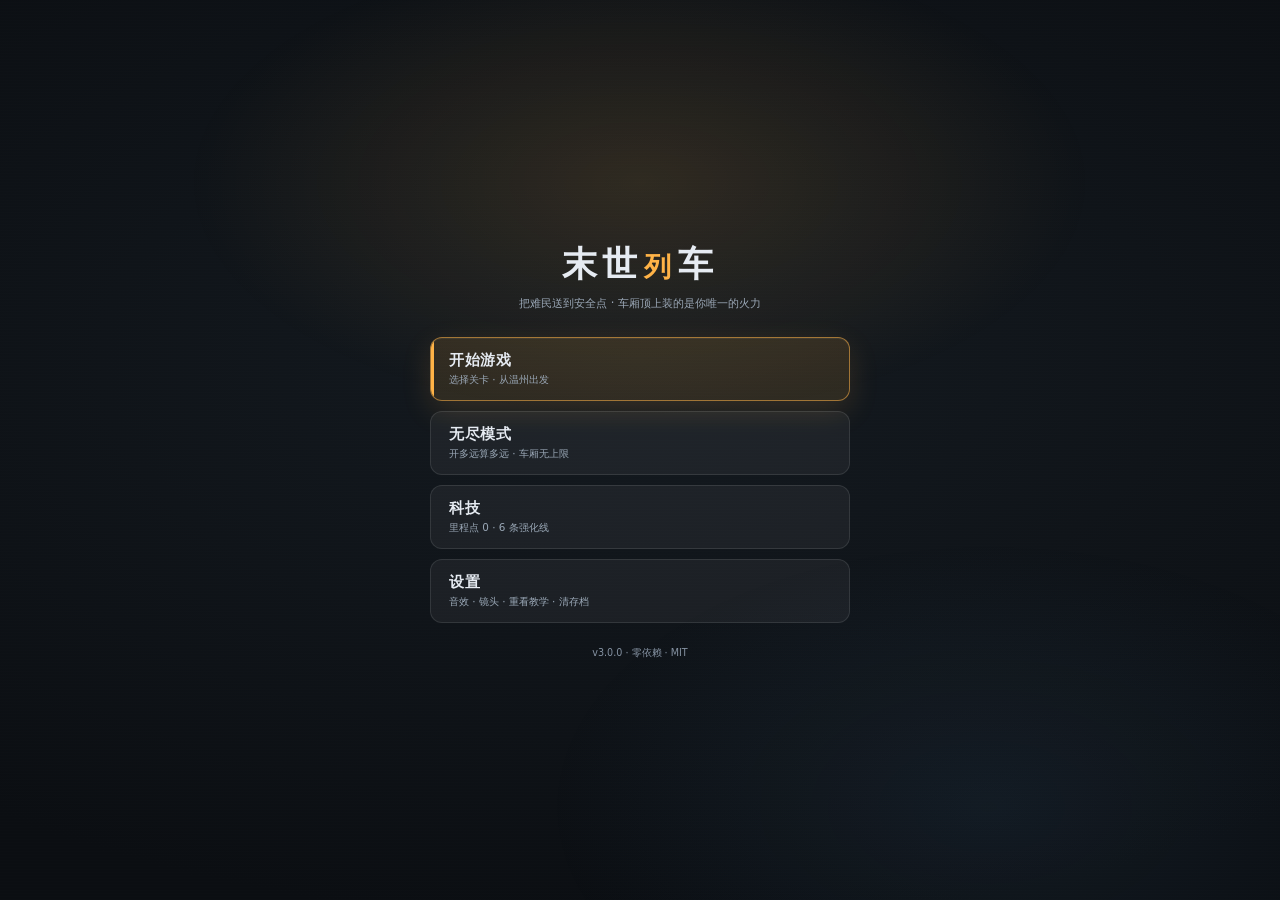
==== commit 9c1c6237: "perf: 标题页卡顿修复 + 移除全部 backdrop-filter/大面积动画 - 全屏面板（标题/选关/科技/设置/结算）打开时不再渲染世界画布：此前世界每帧重画，   面板的 backdro" ====
--- a/prototype/index.html
+++ b/prototype/index.html
@@ -5,20 +5,63 @@
   <meta name="viewport" content="width=device-width, initial-scale=1, viewport-fit=cover">
   <title>末世列车</title>
   <meta name="description" content="列车推进 · 车厢编组 · 尸潮防御（GDD v1.2 实现）">
+  <!-- 首屏关键样式内联：脚本还没跑起来就先有加载态，不让玩家看白屏 -->
+  <style>
+    #boot-loading {
+      position: fixed; inset: 0; z-index: 9999;
+      display: flex; flex-direction: column; align-items: center; justify-content: center; gap: 10px;
+      background: #14161a; color: #e6ebf2; text-align: center;
+      font: 14px/1.6 "PingFang SC", "Microsoft YaHei", system-ui, sans-serif;
+      transition: opacity .28s ease;
+    }
+    #boot-loading.hidden { opacity: 0; pointer-events: none; }
+    #boot-loading i {
+      width: 26px; height: 26px; border-radius: 50%;
+      border: 2px solid rgba(255, 255, 255, .18); border-top-color: #ffb347;
+      animation: bootspin .8s linear infinite;
+    }
+    #boot-loading b { font-size: 18px; letter-spacing: .14em; font-weight: 600; }
+    #boot-loading span { color: #9aa7b6; font-size: 12px; letter-spacing: .08em; }
+    @keyframes bootspin { to { transform: rotate(360deg); } }
+  </style>
   <link rel="stylesheet" href="css/style.css">
-<link rel="stylesheet" href="css/polish.css">
-<link rel="stylesheet" href="css/ui-realism.css">
+  <link rel="stylesheet" href="css/polish.css">
+  <link rel="stylesheet" href="css/ui-realism.css">
 </head>
 <body>
+  <div id="boot-loading" role="status" aria-live="polite">
+    <i aria-hidden="true"></i>
+    <b>末世列车</b>
+    <span>正在载入…</span>
+  </div>
   <canvas id="map"></canvas>
-  <canvas id="map3d" style="display:none"></canvas>
   <div id="ui"></div>
   <noscript>需要启用 JavaScript。</noscript>
+  <!-- #7：启动层失败态（内联，必须在 22 个外部 script 之前）。任一 classic script 404/加载失败 →
+       #boot-loading 立刻改成「加载失败：请确认文件完整」；另加 10s 兜底，避免永久转圈。
+       不新增 js 文件（多一个请求，且它自己 404 就没人兜底了）。 -->
+  <script>
+  (function () {
+    var el = document.getElementById('boot-loading');
+    function fail() {
+      if (window.__bootFailed) return;
+      window.__bootFailed = true;
+      if (!el) return;
+      el.classList.remove('hidden');
+      el.style.display = '';
+      var i = el.querySelector('i'); if (i) i.style.display = 'none';
+      var b = el.querySelector('b'); if (b && b.parentNode) b.parentNode.removeChild(b);
+      var s = el.querySelector('span'); if (s) s.textContent = '加载失败：请确认文件完整';
+    }
+    window.addEventListener('error', function (e) {
+      var t = e && e.target;
+      if (t && t.tagName === 'SCRIPT' && t.src) fail();
+    }, true);
+    setTimeout(function () { if (el && !el.classList.contains('hidden')) fail(); }, 10000);
+  })();
+  </script>
   <script src="js/util.js"></script>
-  <script src="assets/models-data.js"></script>
-  <script src="js/glb.js"></script>
   <script src="js/art.js"></script>
-  <script src="js/models.js"></script>
   <script src="js/cfg.js"></script>
   <script src="js/world.js"></script>
   <script src="js/fx.js"></script>
@@ -33,8 +76,6 @@
   <script src="js/state.js"></script>
   <script src="js/save.js"></script>
   <script src="js/mapscreen.js"></script>
-  <script src="js/world3d.js"></script>
-  <script src="js/view3d.js"></script>
   <script src="js/ui.js"></script>
   <script src="js/main.js"></script>
 </body>
--- a/prototype/css/style.css
+++ b/prototype/css/style.css
@@ -258,7 +258,6 @@
   position: absolute; inset: 0;
   display: flex; align-items: center; justify-content: center;
   background: radial-gradient(circle at 50% 40%, rgba(10, 12, 16, 0.72), rgba(6, 7, 9, 0.94));
-  backdrop-filter: blur(3px);
 }
 .screen.hidden { display: none; }
 .panel-start {
@@ -781,9 +780,5 @@
 .branch span { font-size: .78em; color: var(--ink-3); }
 
 
-/* 3D 世界画布 */
-#map3d {
-  position: fixed; inset: 0; display: none;
-  width: 100%; height: 100%;
-  touch-action: none;
-}
+.hint.danger { color: #ff8a72; font-weight: 600; }
+.shop-item.off { opacity: 0.55; cursor: not-allowed; }
--- a/prototype/css/polish.css
+++ b/prototype/css/polish.css
@@ -13,7 +13,6 @@
   background: var(--panel-grad) !important;
   border: 1px solid rgba(255, 255, 255, 0.09);
   box-shadow: var(--lift), var(--edge);
-  backdrop-filter: blur(6px);
 }
 
 /* ---- 按钮：统一高度、过渡、按下反馈、键盘焦点 ---- */
@@ -35,7 +34,6 @@
 
 /* ---- 顶栏：更细的分隔和高光 ---- */
 .hud.top {
-  backdrop-filter: blur(8px);
   box-shadow: 0 1px 0 rgba(255, 255, 255, 0.05), 0 8px 24px rgba(0, 0, 0, 0.45);
 }
 .stat b { font-variant-numeric: tabular-nums; letter-spacing: .01em; }
@@ -58,16 +56,15 @@
 /* ---- 开始页：动态光晕 + 噪点 ---- */
 .start-root { position: fixed; overflow: hidden; }
 .start-root::before {
-  content: ''; position: absolute; inset: -25%; z-index: 0; pointer-events: none;
+  content: ''; position: absolute; inset: -12%; z-index: 0; pointer-events: none;
+  will-change: transform; contain: paint;
   background:
     radial-gradient(46% 34% at 50% 26%, rgba(255, 179, 71, 0.13), transparent 62%),
     radial-gradient(42% 36% at 72% 82%, rgba(80, 132, 176, 0.10), transparent 66%);
-  animation: drift 22s ease-in-out infinite alternate;
 }
 .start-root::after {
-  content: ''; position: absolute; inset: 0; z-index: 1; pointer-events: none; opacity: .35;
-  background-image: repeating-linear-gradient(0deg, rgba(255,255,255,.028) 0 1px, transparent 1px 3px);
-  mix-blend-mode: overlay;
+  content: ''; position: absolute; inset: 0; z-index: 1; pointer-events: none; opacity: .16;
+  background-image: repeating-linear-gradient(0deg, rgba(255,255,255,.05) 0 1px, transparent 1px 3px);
 }
 .start-wrap { position: relative; z-index: 2; }
 @keyframes drift {
--- a/prototype/css/ui-realism.css
+++ b/prototype/css/ui-realism.css
@@ -352,7 +352,7 @@
 .confirm-layer {
   position: fixed; inset: 0; z-index: 40;
   display: flex; align-items: center; justify-content: center; padding: 16px;
-  background: rgba(4, 6, 8, .68); backdrop-filter: blur(3px);
+  background: rgba(4, 6, 8, .82);
   animation: fadeIn .16s var(--ease);
 }
 .confirm-box {
@@ -381,7 +381,7 @@
 .rotate-layer {
   position: fixed; inset: 0; z-index: 45;
   display: flex; align-items: center; justify-content: center; padding: 22px;
-  background: rgba(6, 8, 11, .84); backdrop-filter: blur(4px);
+  background: rgba(6, 8, 11, .90);
 }
 .rotate-layer.hidden { display: none; }
 .rotate-card {
